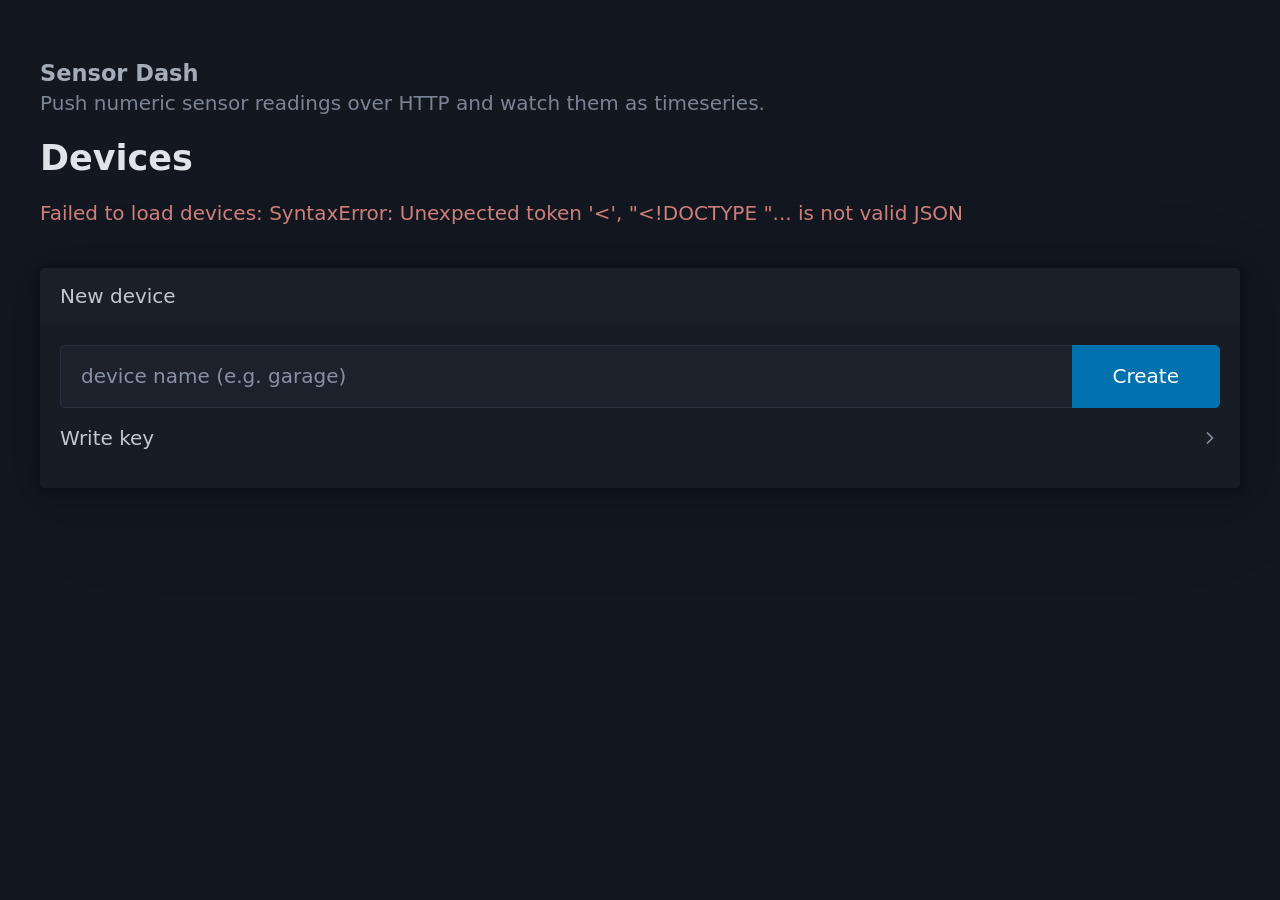
==== static/index.html @ 43c0073c "Initial commit: SensorDash A minimal push-based sensor timeseries app: POST numeric readings to /upd" ====
<!DOCTYPE html>
<html lang="en" data-theme="dark">
<head>
  <meta charset="utf-8" />
  <meta name="viewport" content="width=device-width, initial-scale=1" />
  <title>Sensor Dash</title>
  <link rel="icon" href="/static/favicon.svg" type="image/svg+xml" />
  <link rel="stylesheet" href="/static/pico.min.css" />
  <link rel="stylesheet" href="/static/style.css" />
</head>
<body>
  <main class="container">
    <hgroup>
      <h5>Sensor Dash</h5>
      <p class="subtitle">Push numeric sensor readings over HTTP and watch them as timeseries.</p>
    </hgroup>

    <h2>Devices</h2>
    <div id="devices" class="device-list">
      <p class="muted">Loading…</p>
    </div>

    <article>
      <header>New device</header>
      <form id="create-form">
        <fieldset role="group">
          <input id="device-name" name="device" placeholder="device name (e.g. garage)"
                 pattern="[A-Za-z0-9 _\-]{1,64}" autocomplete="off" required />
          <button type="submit">Create</button>
        </fieldset>
      </form>
      <details>
        <summary>Write key</summary>
        <input id="write-key" type="password" autocomplete="off"
               placeholder="X-API-Key — needed to create devices &amp; post readings" />
        <small class="muted">Stored only in this browser (localStorage). Set with the
          <code>WRITE_KEYS</code> env var on the server.</small>
      </details>
      <p id="create-msg" class="msg" hidden></p>
    </article>
  </main>

  <script src="/static/app.js"></script>
</body>
</html>
---- static/pico.min.css ----
@charset "UTF-8";/*!
 * Pico CSS ✨ v2.1.1 (https://picocss.com)
 * Copyright 2019-2025 - Licensed under MIT
 */:host,:root{--pico-font-family-emoji:"Apple Color Emoji","Segoe UI Emoji","Segoe UI Symbol","Noto Color Emoji";--pico-font-family-sans-serif:system-ui,"Segoe UI",Roboto,Oxygen,Ubuntu,Cantarell,Helvetica,Arial,"Helvetica Neue",sans-serif,var(--pico-font-family-emoji);--pico-font-family-monospace:ui-monospace,SFMono-Regular,"SF Mono",Menlo,Consolas,"Liberation Mono",monospace,var(--pico-font-family-emoji);--pico-font-family:var(--pico-font-family-sans-serif);--pico-line-height:1.5;--pico-font-weight:400;--pico-font-size:100%;--pico-text-underline-offset:0.1rem;--pico-border-radius:0.25rem;--pico-border-width:0.0625rem;--pico-outline-width:0.125rem;--pico-transition:0.2s ease-in-out;--pico-spacing:1rem;--pico-typography-spacing-vertical:1rem;--pico-block-spacing-vertical:var(--pico-spacing);--pico-block-spacing-horizontal:var(--pico-spacing);--pico-grid-column-gap:var(--pico-spacing);--pico-grid-row-gap:var(--pico-spacing);--pico-form-element-spacing-vertical:0.75rem;--pico-form-element-spacing-horizontal:1rem;--pico-group-box-shadow:0 0 0 rgba(0, 0, 0, 0);--pico-group-box-shadow-focus-with-button:0 0 0 var(--pico-outline-width) var(--pico-primary-focus);--pico-group-box-shadow-focus-with-input:0 0 0 0.0625rem var(--pico-form-element-border-color);--pico-modal-overlay-backdrop-filter:blur(0.375rem);--pico-nav-element-spacing-vertical:1rem;--pico-nav-element-spacing-horizontal:0.5rem;--pico-nav-link-spacing-vertical:0.5rem;--pico-nav-link-spacing-horizontal:0.5rem;--pico-nav-breadcrumb-divider:">";--pico-icon-checkbox:url("data:image/svg+xml,%3Csvg xmlns='http://www.w3.org/2000/svg' width='24' height='24' viewBox='0 0 24 24' fill='none' stroke='rgb(255, 255, 255)' stroke-width='4' stroke-linecap='round' stroke-linejoin='round'%3E%3Cpolyline points='20 6 9 17 4 12'%3E%3C/polyline%3E%3C/svg%3E");--pico-icon-minus:url("data:image/svg+xml,%3Csvg xmlns='http://www.w3.org/2000/svg' width='24' height='24' viewBox='0 0 24 24' fill='none' stroke='rgb(255, 255, 255)' stroke-width='4' stroke-linecap='round' stroke-linejoin='round'%3E%3Cline x1='5' y1='12' x2='19' y2='12'%3E%3C/line%3E%3C/svg%3E");--pico-icon-chevron:url("data:image/svg+xml,%3Csvg xmlns='http://www.w3.org/2000/svg' width='24' height='24' viewBox='0 0 24 24' fill='none' stroke='rgb(136, 145, 164)' stroke-width='2' stroke-linecap='round' stroke-linejoin='round'%3E%3Cpolyline points='6 9 12 15 18 9'%3E%3C/polyline%3E%3C/svg%3E");--pico-icon-date:url("data:image/svg+xml,%3Csvg xmlns='http://www.w3.org/2000/svg' width='24' height='24' viewBox='0 0 24 24' fill='none' stroke='rgb(136, 145, 164)' stroke-width='2' stroke-linecap='round' stroke-linejoin='round'%3E%3Crect x='3' y='4' width='18' height='18' rx='2' ry='2'%3E%3C/rect%3E%3Cline x1='16' y1='2' x2='16' y2='6'%3E%3C/line%3E%3Cline x1='8' y1='2' x2='8' y2='6'%3E%3C/line%3E%3Cline x1='3' y1='10' x2='21' y2='10'%3E%3C/line%3E%3C/svg%3E");--pico-icon-time:url("data:image/svg+xml,%3Csvg xmlns='http://www.w3.org/2000/svg' width='24' height='24' viewBox='0 0 24 24' fill='none' stroke='rgb(136, 145, 164)' stroke-width='2' stroke-linecap='round' stroke-linejoin='round'%3E%3Ccircle cx='12' cy='12' r='10'%3E%3C/circle%3E%3Cpolyline points='12 6 12 12 16 14'%3E%3C/polyline%3E%3C/svg%3E");--pico-icon-search:url("data:image/svg+xml,%3Csvg xmlns='http://www.w3.org/2000/svg' width='24' height='24' viewBox='0 0 24 24' fill='none' stroke='rgb(136, 145, 164)' stroke-width='1.5' stroke-linecap='round' stroke-linejoin='round'%3E%3Ccircle cx='11' cy='11' r='8'%3E%3C/circle%3E%3Cline x1='21' y1='21' x2='16.65' y2='16.65'%3E%3C/line%3E%3C/svg%3E");--pico-icon-close:url("data:image/svg+xml,%3Csvg xmlns='http://www.w3.org/2000/svg' width='24' height='24' viewBox='0 0 24 24' fill='none' stroke='rgb(136, 145, 164)' stroke-width='3' stroke-linecap='round' stroke-linejoin='round'%3E%3Cline x1='18' y1='6' x2='6' y2='18'%3E%3C/line%3E%3Cline x1='6' y1='6' x2='18' y2='18'%3E%3C/line%3E%3C/svg%3E");--pico-icon-loading:url("data:image/svg+xml,%3Csvg fill='none' height='24' width='24' viewBox='0 0 24 24' xmlns='http://www.w3.org/2000/svg' %3E%3Cstyle%3E g %7B animation: rotate 2s linear infinite; transform-origin: center center; %7D circle %7B stroke-dasharray: 75,100; stroke-dashoffset: -5; animation: dash 1.5s ease-in-out infinite; stroke-linecap: round; %7D @keyframes rotate %7B 0%25 %7B transform: rotate(0deg); %7D 100%25 %7B transform: rotate(360deg); %7D %7D @keyframes dash %7B 0%25 %7B stroke-dasharray: 1,100; stroke-dashoffset: 0; %7D 50%25 %7B stroke-dasharray: 44.5,100; stroke-dashoffset: -17.5; %7D 100%25 %7B stroke-dasharray: 44.5,100; stroke-dashoffset: -62; %7D %7D %3C/style%3E%3Cg%3E%3Ccircle cx='12' cy='12' r='10' fill='none' stroke='rgb(136, 145, 164)' stroke-width='4' /%3E%3C/g%3E%3C/svg%3E")}@media (min-width:576px){:host,:root{--pico-font-size:106.25%}}@media (min-width:768px){:host,:root{--pico-font-size:112.5%}}@media (min-width:1024px){:host,:root{--pico-font-size:118.75%}}@media (min-width:1280px){:host,:root{--pico-font-size:125%}}@media (min-width:1536px){:host,:root{--pico-font-size:131.25%}}a{--pico-text-decoration:underline}a.contrast,a.secondary{--pico-text-decoration:underline}small{--pico-font-size:0.875em}h1,h2,h3,h4,h5,h6{--pico-font-weight:700}h1{--pico-font-size:2rem;--pico-line-height:1.125;--pico-typography-spacing-top:3rem}h2{--pico-font-size:1.75rem;--pico-line-height:1.15;--pico-typography-spacing-top:2.625rem}h3{--pico-font-size:1.5rem;--pico-line-height:1.175;--pico-typography-spacing-top:2.25rem}h4{--pico-font-size:1.25rem;--pico-line-height:1.2;--pico-typography-spacing-top:1.874rem}h5{--pico-font-size:1.125rem;--pico-line-height:1.225;--pico-typography-spacing-top:1.6875rem}h6{--pico-font-size:1rem;--pico-line-height:1.25;--pico-typography-spacing-top:1.5rem}tfoot td,tfoot th,thead td,thead th{--pico-font-weight:600;--pico-border-width:0.1875rem}code,kbd,pre,samp{--pico-font-family:var(--pico-font-family-monospace)}kbd{--pico-font-weight:bolder}:where(select,textarea),input:not([type=submit],[type=button],[type=reset],[type=checkbox],[type=radio],[type=file]){--pico-outline-width:0.0625rem}[type=search]{--pico-border-radius:5rem}[type=checkbox],[type=radio]{--pico-border-width:0.125rem}[type=checkbox][role=switch]{--pico-border-width:0.1875rem}details.dropdown summary:not([role=button]){--pico-outline-width:0.0625rem}nav details.dropdown summary:focus-visible{--pico-outline-width:0.125rem}[role=search]{--pico-border-radius:5rem}[role=group]:has(button.secondary:focus,[type=submit].secondary:focus,[type=button].secondary:focus,[role=button].secondary:focus),[role=search]:has(button.secondary:focus,[type=submit].secondary:focus,[type=button].secondary:focus,[role=button].secondary:focus){--pico-group-box-shadow-focus-with-button:0 0 0 var(--pico-outline-width) var(--pico-secondary-focus)}[role=group]:has(button.contrast:focus,[type=submit].contrast:focus,[type=button].contrast:focus,[role=button].contrast:focus),[role=search]:has(button.contrast:focus,[type=submit].contrast:focus,[type=button].contrast:focus,[role=button].contrast:focus){--pico-group-box-shadow-focus-with-button:0 0 0 var(--pico-outline-width) var(--pico-contrast-focus)}[role=group] [role=button],[role=group] [type=button],[role=group] [type=submit],[role=group] button,[role=search] [role=button],[role=search] [type=button],[role=search] [type=submit],[role=search] button{--pico-form-element-spacing-horizontal:2rem}details summary[role=button]:not(.outline)::after{filter:brightness(0) invert(1)}[aria-busy=true]:not(input,select,textarea):is(button,[type=submit],[type=button],[type=reset],[role=button]):not(.outline)::before{filter:brightness(0) invert(1)}:host(:not([data-theme=dark])),:root:not([data-theme=dark]),[data-theme=light]{color-scheme:light;--pico-background-color:#fff;--pico-color:#373c44;--pico-text-selection-color:rgba(2, 154, 232, 0.25);--pico-muted-color:#646b79;--pico-muted-border-color:rgb(231, 234, 239.5);--pico-primary:#0172ad;--pico-primary-background:#0172ad;--pico-primary-border:var(--pico-primary-background);--pico-primary-underline:rgba(1, 114, 173, 0.5);--pico-primary-hover:#015887;--pico-primary-hover-background:#02659a;--pico-primary-hover-border:var(--pico-primary-hover-background);--pico-primary-hover-underline:var(--pico-primary-hover);--pico-primary-focus:rgba(2, 154, 232, 0.5);--pico-primary-inverse:#fff;--pico-secondary:#5d6b89;--pico-secondary-background:#525f7a;--pico-secondary-border:var(--pico-secondary-background);--pico-secondary-underline:rgba(93, 107, 137, 0.5);--pico-secondary-hover:#48536b;--pico-secondary-hover-background:#48536b;--pico-secondary-hover-border:var(--pico-secondary-hover-background);--pico-secondary-hover-underline:var(--pico-secondary-hover);--pico-secondary-focus:rgba(93, 107, 137, 0.25);--pico-secondary-inverse:#fff;--pico-contrast:#181c25;--pico-contrast-background:#181c25;--pico-contrast-border:var(--pico-contrast-background);--pico-contrast-underline:rgba(24, 28, 37, 0.5);--pico-contrast-hover:#000;--pico-contrast-hover-background:#000;--pico-contrast-hover-border:var(--pico-contrast-hover-background);--pico-contrast-hover-underline:var(--pico-secondary-hover);--pico-contrast-focus:rgba(93, 107, 137, 0.25);--pico-contrast-inverse:#fff;--pico-box-shadow:0.0145rem 0.029rem 0.174rem rgba(129, 145, 181, 0.01698),0.0335rem 0.067rem 0.402rem rgba(129, 145, 181, 0.024),0.0625rem 0.125rem 0.75rem rgba(129, 145, 181, 0.03),0.1125rem 0.225rem 1.35rem rgba(129, 145, 181, 0.036),0.2085rem 0.417rem 2.502rem rgba(129, 145, 181, 0.04302),0.5rem 1rem 6rem rgba(129, 145, 181, 0.06),0 0 0 0.0625rem rgba(129, 145, 181, 0.015);--pico-h1-color:#2d3138;--pico-h2-color:#373c44;--pico-h3-color:#424751;--pico-h4-color:#4d535e;--pico-h5-color:#5c6370;--pico-h6-color:#646b79;--pico-mark-background-color:rgb(252.5, 230.5, 191.5);--pico-mark-color:#0f1114;--pico-ins-color:rgb(28.5, 105.5, 84);--pico-del-color:rgb(136, 56.5, 53);--pico-blockquote-border-color:var(--pico-muted-border-color);--pico-blockquote-footer-color:var(--pico-muted-color);--pico-button-box-shadow:0 0 0 rgba(0, 0, 0, 0);--pico-button-hover-box-shadow:0 0 0 rgba(0, 0, 0, 0);--pico-table-border-color:var(--pico-muted-border-color);--pico-table-row-stripped-background-color:rgba(111, 120, 135, 0.0375);--pico-code-background-color:rgb(243, 244.5, 246.75);--pico-code-color:#646b79;--pico-code-kbd-background-color:var(--pico-color);--pico-code-kbd-color:var(--pico-background-color);--pico-form-element-background-color:rgb(251, 251.5, 252.25);--pico-form-element-selected-background-color:#dfe3eb;--pico-form-element-border-color:#cfd5e2;--pico-form-element-color:#23262c;--pico-form-element-placeholder-color:var(--pico-muted-color);--pico-form-element-active-background-color:#fff;--pico-form-element-active-border-color:var(--pico-primary-border);--pico-form-element-focus-color:var(--pico-primary-border);--pico-form-element-disabled-opacity:0.5;--pico-form-element-invalid-border-color:rgb(183.5, 105.5, 106.5);--pico-form-element-invalid-active-border-color:rgb(200.25, 79.25, 72.25);--pico-form-element-invalid-focus-color:var(--pico-form-element-invalid-active-border-color);--pico-form-element-valid-border-color:rgb(76, 154.5, 137.5);--pico-form-element-valid-active-border-color:rgb(39, 152.75, 118.75);--pico-form-element-valid-focus-color:var(--pico-form-element-valid-active-border-color);--pico-switch-background-color:#bfc7d9;--pico-switch-checked-background-color:var(--pico-primary-background);--pico-switch-color:#fff;--pico-switch-thumb-box-shadow:0 0 0 rgba(0, 0, 0, 0);--pico-range-border-color:#dfe3eb;--pico-range-active-border-color:#bfc7d9;--pico-range-thumb-border-color:var(--pico-background-color);--pico-range-thumb-color:var(--pico-secondary-background);--pico-range-thumb-active-color:var(--pico-primary-background);--pico-accordion-border-color:var(--pico-muted-border-color);--pico-accordion-active-summary-color:var(--pico-primary-hover);--pico-accordion-close-summary-color:var(--pico-color);--pico-accordion-open-summary-color:var(--pico-muted-color);--pico-card-background-color:var(--pico-background-color);--pico-card-border-color:var(--pico-muted-border-color);--pico-card-box-shadow:var(--pico-box-shadow);--pico-card-sectioning-background-color:rgb(251, 251.5, 252.25);--pico-dropdown-background-color:#fff;--pico-dropdown-border-color:#eff1f4;--pico-dropdown-box-shadow:var(--pico-box-shadow);--pico-dropdown-color:var(--pico-color);--pico-dropdown-hover-background-color:#eff1f4;--pico-loading-spinner-opacity:0.5;--pico-modal-overlay-background-color:rgba(232, 234, 237, 0.75);--pico-progress-background-color:#dfe3eb;--pico-progress-color:var(--pico-primary-background);--pico-tooltip-background-color:var(--pico-contrast-background);--pico-tooltip-color:var(--pico-contrast-inverse);--pico-icon-valid:url("data:image/svg+xml,%3Csvg xmlns='http://www.w3.org/2000/svg' width='24' height='24' viewBox='0 0 24 24' fill='none' stroke='rgb(76, 154.5, 137.5)' stroke-width='2' stroke-linecap='round' stroke-linejoin='round'%3E%3Cpolyline points='20 6 9 17 4 12'%3E%3C/polyline%3E%3C/svg%3E");--pico-icon-invalid:url("data:image/svg+xml,%3Csvg xmlns='http://www.w3.org/2000/svg' width='24' height='24' viewBox='0 0 24 24' fill='none' stroke='rgb(200.25, 79.25, 72.25)' stroke-width='2' stroke-linecap='round' stroke-linejoin='round'%3E%3Ccircle cx='12' cy='12' r='10'%3E%3C/circle%3E%3Cline x1='12' y1='8' x2='12' y2='12'%3E%3C/line%3E%3Cline x1='12' y1='16' x2='12.01' y2='16'%3E%3C/line%3E%3C/svg%3E")}:host(:not([data-theme=dark])) input:is([type=submit],[type=button],[type=reset],[type=checkbox],[type=radio],[type=file]),:root:not([data-theme=dark]) input:is([type=submit],[type=button],[type=reset],[type=checkbox],[type=radio],[type=file]),[data-theme=light] input:is([type=submit],[type=button],[type=reset],[type=checkbox],[type=radio],[type=file]){--pico-form-element-focus-color:var(--pico-primary-focus)}@media only screen and (prefers-color-scheme:dark){:host(:not([data-theme])),:root:not([data-theme]){color-scheme:dark;--pico-background-color:rgb(19, 22.5, 30.5);--pico-color:#c2c7d0;--pico-text-selection-color:rgba(1, 170, 255, 0.1875);--pico-muted-color:#7b8495;--pico-muted-border-color:#202632;--pico-primary:#01aaff;--pico-primary-background:#0172ad;--pico-primary-border:var(--pico-primary-background);--pico-primary-underline:rgba(1, 170, 255, 0.5);--pico-primary-hover:#79c0ff;--pico-primary-hover-background:#017fc0;--pico-primary-hover-border:var(--pico-primary-hover-background);--pico-primary-hover-underline:var(--pico-primary-hover);--pico-primary-focus:rgba(1, 170, 255, 0.375);--pico-primary-inverse:#fff;--pico-secondary:#969eaf;--pico-secondary-background:#525f7a;--pico-secondary-border:var(--pico-secondary-background);--pico-secondary-underline:rgba(150, 158, 175, 0.5);--pico-secondary-hover:#b3b9c5;--pico-secondary-hover-background:#5d6b89;--pico-secondary-hover-border:var(--pico-secondary-hover-background);--pico-secondary-hover-underline:var(--pico-secondary-hover);--pico-secondary-focus:rgba(144, 158, 190, 0.25);--pico-secondary-inverse:#fff;--pico-contrast:#dfe3eb;--pico-contrast-background:#eff1f4;--pico-contrast-border:var(--pico-contrast-background);--pico-contrast-underline:rgba(223, 227, 235, 0.5);--pico-contrast-hover:#fff;--pico-contrast-hover-background:#fff;--pico-contrast-hover-border:var(--pico-contrast-hover-background);--pico-contrast-hover-underline:var(--pico-contrast-hover);--pico-contrast-focus:rgba(207, 213, 226, 0.25);--pico-contrast-inverse:#000;--pico-box-shadow:0.0145rem 0.029rem 0.174rem rgba(7, 8.5, 12, 0.01698),0.0335rem 0.067rem 0.402rem rgba(7, 8.5, 12, 0.024),0.0625rem 0.125rem 0.75rem rgba(7, 8.5, 12, 0.03),0.1125rem 0.225rem 1.35rem rgba(7, 8.5, 12, 0.036),0.2085rem 0.417rem 2.502rem rgba(7, 8.5, 12, 0.04302),0.5rem 1rem 6rem rgba(7, 8.5, 12, 0.06),0 0 0 0.0625rem rgba(7, 8.5, 12, 0.015);--pico-h1-color:#f0f1f3;--pico-h2-color:#e0e3e7;--pico-h3-color:#c2c7d0;--pico-h4-color:#b3b9c5;--pico-h5-color:#a4acba;--pico-h6-color:#8891a4;--pico-mark-background-color:#014063;--pico-mark-color:#fff;--pico-ins-color:#62af9a;--pico-del-color:rgb(205.5, 126, 123);--pico-blockquote-border-color:var(--pico-muted-border-color);--pico-blockquote-footer-color:var(--pico-muted-color);--pico-button-box-shadow:0 0 0 rgba(0, 0, 0, 0);--pico-button-hover-box-shadow:0 0 0 rgba(0, 0, 0, 0);--pico-table-border-color:var(--pico-muted-border-color);--pico-table-row-stripped-background-color:rgba(111, 120, 135, 0.0375);--pico-code-background-color:rgb(26, 30.5, 40.25);--pico-code-color:#8891a4;--pico-code-kbd-background-color:var(--pico-color);--pico-code-kbd-color:var(--pico-background-color);--pico-form-element-background-color:rgb(28, 33, 43.5);--pico-form-element-selected-background-color:#2a3140;--pico-form-element-border-color:#2a3140;--pico-form-element-color:#e0e3e7;--pico-form-element-placeholder-color:#8891a4;--pico-form-element-active-background-color:rgb(26, 30.5, 40.25);--pico-form-element-active-border-color:var(--pico-primary-border);--pico-form-element-focus-color:var(--pico-primary-border);--pico-form-element-disabled-opacity:0.5;--pico-form-element-invalid-border-color:rgb(149.5, 74, 80);--pico-form-element-invalid-active-border-color:rgb(183.25, 63.5, 59);--pico-form-element-invalid-focus-color:var(--pico-form-element-invalid-active-border-color);--pico-form-element-valid-border-color:#2a7b6f;--pico-form-element-valid-active-border-color:rgb(22, 137, 105.5);--pico-form-element-valid-focus-color:var(--pico-form-element-valid-active-border-color);--pico-switch-background-color:#333c4e;--pico-switch-checked-background-color:var(--pico-primary-background);--pico-switch-color:#fff;--pico-switch-thumb-box-shadow:0 0 0 rgba(0, 0, 0, 0);--pico-range-border-color:#202632;--pico-range-active-border-color:#2a3140;--pico-range-thumb-border-color:var(--pico-background-color);--pico-range-thumb-color:var(--pico-secondary-background);--pico-range-thumb-active-color:var(--pico-primary-background);--pico-accordion-border-color:var(--pico-muted-border-color);--pico-accordion-active-summary-color:var(--pico-primary-hover);--pico-accordion-close-summary-color:var(--pico-color);--pico-accordion-open-summary-color:var(--pico-muted-color);--pico-card-background-color:#181c25;--pico-card-border-color:var(--pico-card-background-color);--pico-card-box-shadow:var(--pico-box-shadow);--pico-card-sectioning-background-color:rgb(26, 30.5, 40.25);--pico-dropdown-background-color:#181c25;--pico-dropdown-border-color:#202632;--pico-dropdown-box-shadow:var(--pico-box-shadow);--pico-dropdown-color:var(--pico-color);--pico-dropdown-hover-background-color:#202632;--pico-loading-spinner-opacity:0.5;--pico-modal-overlay-background-color:rgba(7.5, 8.5, 10, 0.75);--pico-progress-background-color:#202632;--pico-progress-color:var(--pico-primary-background);--pico-tooltip-background-color:var(--pico-contrast-background);--pico-tooltip-color:var(--pico-contrast-inverse);--pico-icon-valid:url("data:image/svg+xml,%3Csvg xmlns='http://www.w3.org/2000/svg' width='24' height='24' viewBox='0 0 24 24' fill='none' stroke='rgb(42, 123, 111)' stroke-width='2' stroke-linecap='round' stroke-linejoin='round'%3E%3Cpolyline points='20 6 9 17 4 12'%3E%3C/polyline%3E%3C/svg%3E");--pico-icon-invalid:url("data:image/svg+xml,%3Csvg xmlns='http://www.w3.org/2000/svg' width='24' height='24' viewBox='0 0 24 24' fill='none' stroke='rgb(149.5, 74, 80)' stroke-width='2' stroke-linecap='round' stroke-linejoin='round'%3E%3Ccircle cx='12' cy='12' r='10'%3E%3C/circle%3E%3Cline x1='12' y1='8' x2='12' y2='12'%3E%3C/line%3E%3Cline x1='12' y1='16' x2='12.01' y2='16'%3E%3C/line%3E%3C/svg%3E")}:host(:not([data-theme])) input:is([type=submit],[type=button],[type=reset],[type=checkbox],[type=radio],[type=file]),:root:not([data-theme]) input:is([type=submit],[type=button],[type=reset],[type=checkbox],[type=radio],[type=file]){--pico-form-element-focus-color:var(--pico-primary-focus)}:host(:not([data-theme])) details summary[role=button].contrast:not(.outline)::after,:root:not([data-theme]) details summary[role=button].contrast:not(.outline)::after{filter:brightness(0)}:host(:not([data-theme])) [aria-busy=true]:not(input,select,textarea).contrast:is(button,[type=submit],[type=button],[type=reset],[role=button]):not(.outline)::before,:root:not([data-theme]) [aria-busy=true]:not(input,select,textarea).contrast:is(button,[type=submit],[type=button],[type=reset],[role=button]):not(.outline)::before{filter:brightness(0)}}[data-theme=dark]{color-scheme:dark;--pico-background-color:rgb(19, 22.5, 30.5);--pico-color:#c2c7d0;--pico-text-selection-color:rgba(1, 170, 255, 0.1875);--pico-muted-color:#7b8495;--pico-muted-border-color:#202632;--pico-primary:#01aaff;--pico-primary-background:#0172ad;--pico-primary-border:var(--pico-primary-background);--pico-primary-underline:rgba(1, 170, 255, 0.5);--pico-primary-hover:#79c0ff;--pico-primary-hover-background:#017fc0;--pico-primary-hover-border:var(--pico-primary-hover-background);--pico-primary-hover-underline:var(--pico-primary-hover);--pico-primary-focus:rgba(1, 170, 255, 0.375);--pico-primary-inverse:#fff;--pico-secondary:#969eaf;--pico-secondary-background:#525f7a;--pico-secondary-border:var(--pico-secondary-background);--pico-secondary-underline:rgba(150, 158, 175, 0.5);--pico-secondary-hover:#b3b9c5;--pico-secondary-hover-background:#5d6b89;--pico-secondary-hover-border:var(--pico-secondary-hover-background);--pico-secondary-hover-underline:var(--pico-secondary-hover);--pico-secondary-focus:rgba(144, 158, 190, 0.25);--pico-secondary-inverse:#fff;--pico-contrast:#dfe3eb;--pico-contrast-background:#eff1f4;--pico-contrast-border:var(--pico-contrast-background);--pico-contrast-underline:rgba(223, 227, 235, 0.5);--pico-contrast-hover:#fff;--pico-contrast-hover-background:#fff;--pico-contrast-hover-border:var(--pico-contrast-hover-background);--pico-contrast-hover-underline:var(--pico-contrast-hover);--pico-contrast-focus:rgba(207, 213, 226, 0.25);--pico-contrast-inverse:#000;--pico-box-shadow:0.0145rem 0.029rem 0.174rem rgba(7, 8.5, 12, 0.01698),0.0335rem 0.067rem 0.402rem rgba(7, 8.5, 12, 0.024),0.0625rem 0.125rem 0.75rem rgba(7, 8.5, 12, 0.03),0.1125rem 0.225rem 1.35rem rgba(7, 8.5, 12, 0.036),0.2085rem 0.417rem 2.502rem rgba(7, 8.5, 12, 0.04302),0.5rem 1rem 6rem rgba(7, 8.5, 12, 0.06),0 0 0 0.0625rem rgba(7, 8.5, 12, 0.015);--pico-h1-color:#f0f1f3;--pico-h2-color:#e0e3e7;--pico-h3-color:#c2c7d0;--pico-h4-color:#b3b9c5;--pico-h5-color:#a4acba;--pico-h6-color:#8891a4;--pico-mark-background-color:#014063;--pico-mark-color:#fff;--pico-ins-color:#62af9a;--pico-del-color:rgb(205.5, 126, 123);--pico-blockquote-border-color:var(--pico-muted-border-color);--pico-blockquote-footer-color:var(--pico-muted-color);--pico-button-box-shadow:0 0 0 rgba(0, 0, 0, 0);--pico-button-hover-box-shadow:0 0 0 rgba(0, 0, 0, 0);--pico-table-border-color:var(--pico-muted-border-color);--pico-table-row-stripped-background-color:rgba(111, 120, 135, 0.0375);--pico-code-background-color:rgb(26, 30.5, 40.25);--pico-code-color:#8891a4;--pico-code-kbd-background-color:var(--pico-color);--pico-code-kbd-color:var(--pico-background-color);--pico-form-element-background-color:rgb(28, 33, 43.5);--pico-form-element-selected-background-color:#2a3140;--pico-form-element-border-color:#2a3140;--pico-form-element-color:#e0e3e7;--pico-form-element-placeholder-color:#8891a4;--pico-form-element-active-background-color:rgb(26, 30.5, 40.25);--pico-form-element-active-border-color:var(--pico-primary-border);--pico-form-element-focus-color:var(--pico-primary-border);--pico-form-element-disabled-opacity:0.5;--pico-form-element-invalid-border-color:rgb(149.5, 74, 80);--pico-form-element-invalid-active-border-color:rgb(183.25, 63.5, 59);--pico-form-element-invalid-focus-color:var(--pico-form-element-invalid-active-border-color);--pico-form-element-valid-border-color:#2a7b6f;--pico-form-element-valid-active-border-color:rgb(22, 137, 105.5);--pico-form-element-valid-focus-color:var(--pico-form-element-valid-active-border-color);--pico-switch-background-color:#333c4e;--pico-switch-checked-background-color:var(--pico-primary-background);--pico-switch-color:#fff;--pico-switch-thumb-box-shadow:0 0 0 rgba(0, 0, 0, 0);--pico-range-border-color:#202632;--pico-range-active-border-color:#2a3140;--pico-range-thumb-border-color:var(--pico-background-color);--pico-range-thumb-color:var(--pico-secondary-background);--pico-range-thumb-active-color:var(--pico-primary-background);--pico-accordion-border-color:var(--pico-muted-border-color);--pico-accordion-active-summary-color:var(--pico-primary-hover);--pico-accordion-close-summary-color:var(--pico-color);--pico-accordion-open-summary-color:var(--pico-muted-color);--pico-card-background-color:#181c25;--pico-card-border-color:var(--pico-card-background-color);--pico-card-box-shadow:var(--pico-box-shadow);--pico-card-sectioning-background-color:rgb(26, 30.5, 40.25);--pico-dropdown-background-color:#181c25;--pico-dropdown-border-color:#202632;--pico-dropdown-box-shadow:var(--pico-box-shadow);--pico-dropdown-color:var(--pico-color);--pico-dropdown-hover-background-color:#202632;--pico-loading-spinner-opacity:0.5;--pico-modal-overlay-background-color:rgba(7.5, 8.5, 10, 0.75);--pico-progress-background-color:#202632;--pico-progress-color:var(--pico-primary-background);--pico-tooltip-background-color:var(--pico-contrast-background);--pico-tooltip-color:var(--pico-contrast-inverse);--pico-icon-valid:url("data:image/svg+xml,%3Csvg xmlns='http://www.w3.org/2000/svg' width='24' height='24' viewBox='0 0 24 24' fill='none' stroke='rgb(42, 123, 111)' stroke-width='2' stroke-linecap='round' stroke-linejoin='round'%3E%3Cpolyline points='20 6 9 17 4 12'%3E%3C/polyline%3E%3C/svg%3E");--pico-icon-invalid:url("data:image/svg+xml,%3Csvg xmlns='http://www.w3.org/2000/svg' width='24' height='24' viewBox='0 0 24 24' fill='none' stroke='rgb(149.5, 74, 80)' stroke-width='2' stroke-linecap='round' stroke-linejoin='round'%3E%3Ccircle cx='12' cy='12' r='10'%3E%3C/circle%3E%3Cline x1='12' y1='8' x2='12' y2='12'%3E%3C/line%3E%3Cline x1='12' y1='16' x2='12.01' y2='16'%3E%3C/line%3E%3C/svg%3E")}[data-theme=dark] input:is([type=submit],[type=button],[type=reset],[type=checkbox],[type=radio],[type=file]){--pico-form-element-focus-color:var(--pico-primary-focus)}[data-theme=dark] details summary[role=button].contrast:not(.outline)::after{filter:brightness(0)}[data-theme=dark] [aria-busy=true]:not(input,select,textarea).contrast:is(button,[type=submit],[type=button],[type=reset],[role=button]):not(.outline)::before{filter:brightness(0)}[type=checkbox],[type=radio],[type=range],progress{accent-color:var(--pico-primary)}*,::after,::before{box-sizing:border-box;background-repeat:no-repeat}::after,::before{text-decoration:inherit;vertical-align:inherit}:where(:host),:where(:root){-webkit-tap-highlight-color:transparent;-webkit-text-size-adjust:100%;-moz-text-size-adjust:100%;text-size-adjust:100%;background-color:var(--pico-background-color);color:var(--pico-color);font-weight:var(--pico-font-weight);font-size:var(--pico-font-size);line-height:var(--pico-line-height);font-family:var(--pico-font-family);text-underline-offset:var(--pico-text-underline-offset);text-rendering:optimizeLegibility;overflow-wrap:break-word;-moz-tab-size:4;-o-tab-size:4;tab-size:4}body{width:100%;margin:0}main{display:block}body>footer,body>header,body>main{padding-block:var(--pico-block-spacing-vertical)}section{margin-bottom:var(--pico-block-spacing-vertical)}.container,.container-fluid{width:100%;margin-right:auto;margin-left:auto;padding-right:var(--pico-spacing);padding-left:var(--pico-spacing)}@media (min-width:576px){.container{max-width:510px;padding-right:0;padding-left:0}}@media (min-width:768px){.container{max-width:700px}}@media (min-width:1024px){.container{max-width:950px}}@media (min-width:1280px){.container{max-width:1200px}}@media (min-width:1536px){.container{max-width:1450px}}.grid{grid-column-gap:var(--pico-grid-column-gap);grid-row-gap:var(--pico-grid-row-gap);display:grid;grid-template-columns:1fr}@media (min-width:768px){.grid{grid-template-columns:repeat(auto-fit,minmax(0%,1fr))}}.grid>*{min-width:0}.overflow-auto{overflow:auto}b,strong{font-weight:bolder}sub,sup{position:relative;font-size:.75em;line-height:0;vertical-align:baseline}sub{bottom:-.25em}sup{top:-.5em}address,blockquote,dl,ol,p,pre,table,ul{margin-top:0;margin-bottom:var(--pico-typography-spacing-vertical);color:var(--pico-color);font-style:normal;font-weight:var(--pico-font-weight)}h1,h2,h3,h4,h5,h6{margin-top:0;margin-bottom:var(--pico-typography-spacing-vertical);color:var(--pico-color);font-weight:var(--pico-font-weight);font-size:var(--pico-font-size);line-height:var(--pico-line-height);font-family:var(--pico-font-family)}h1{--pico-color:var(--pico-h1-color)}h2{--pico-color:var(--pico-h2-color)}h3{--pico-color:var(--pico-h3-color)}h4{--pico-color:var(--pico-h4-color)}h5{--pico-color:var(--pico-h5-color)}h6{--pico-color:var(--pico-h6-color)}:where(article,address,blockquote,dl,figure,form,ol,p,pre,table,ul)~:is(h1,h2,h3,h4,h5,h6){margin-top:var(--pico-typography-spacing-top)}p{margin-bottom:var(--pico-typography-spacing-vertical)}hgroup{margin-bottom:var(--pico-typography-spacing-vertical)}hgroup>*{margin-top:0;margin-bottom:0}hgroup>:not(:first-child):last-child{--pico-color:var(--pico-muted-color);--pico-font-weight:unset;font-size:1rem}:where(ol,ul) li{margin-bottom:calc(var(--pico-typography-spacing-vertical) * .25)}:where(dl,ol,ul) :where(dl,ol,ul){margin:0;margin-top:calc(var(--pico-typography-spacing-vertical) * .25)}ul li{list-style:square}mark{padding:.125rem .25rem;background-color:var(--pico-mark-background-color);color:var(--pico-mark-color);vertical-align:baseline}blockquote{display:block;margin:var(--pico-typography-spacing-vertical) 0;padding:var(--pico-spacing);border-right:none;border-left:.25rem solid var(--pico-blockquote-border-color);border-inline-start:0.25rem solid var(--pico-blockquote-border-color);border-inline-end:none}blockquote footer{margin-top:calc(var(--pico-typography-spacing-vertical) * .5);color:var(--pico-blockquote-footer-color)}abbr[title]{border-bottom:1px dotted;text-decoration:none;cursor:help}ins{color:var(--pico-ins-color);text-decoration:none}del{color:var(--pico-del-color)}::-moz-selection{background-color:var(--pico-text-selection-color)}::selection{background-color:var(--pico-text-selection-color)}:where(a:not([role=button])),[role=link]{--pico-color:var(--pico-primary);--pico-background-color:transparent;--pico-underline:var(--pico-primary-underline);outline:0;background-color:var(--pico-background-color);color:var(--pico-color);-webkit-text-decoration:var(--pico-text-decoration);text-decoration:var(--pico-text-decoration);text-decoration-color:var(--pico-underline);text-underline-offset:0.125em;transition:background-color var(--pico-transition),color var(--pico-transition),box-shadow var(--pico-transition),-webkit-text-decoration var(--pico-transition);transition:background-color var(--pico-transition),color var(--pico-transition),text-decoration var(--pico-transition),box-shadow var(--pico-transition);transition:background-color var(--pico-transition),color var(--pico-transition),text-decoration var(--pico-transition),box-shadow var(--pico-transition),-webkit-text-decoration var(--pico-transition)}:where(a:not([role=button])):is([aria-current]:not([aria-current=false]),:hover,:active,:focus),[role=link]:is([aria-current]:not([aria-current=false]),:hover,:active,:focus){--pico-color:var(--pico-primary-hover);--pico-underline:var(--pico-primary-hover-underline);--pico-text-decoration:underline}:where(a:not([role=button])):focus-visible,[role=link]:focus-visible{box-shadow:0 0 0 var(--pico-outline-width) var(--pico-primary-focus)}:where(a:not([role=button])).secondary,[role=link].secondary{--pico-color:var(--pico-secondary);--pico-underline:var(--pico-secondary-underline)}:where(a:not([role=button])).secondary:is([aria-current]:not([aria-current=false]),:hover,:active,:focus),[role=link].secondary:is([aria-current]:not([aria-current=false]),:hover,:active,:focus){--pico-color:var(--pico-secondary-hover);--pico-underline:var(--pico-secondary-hover-underline)}:where(a:not([role=button])).contrast,[role=link].contrast{--pico-color:var(--pico-contrast);--pico-underline:var(--pico-contrast-underline)}:where(a:not([role=button])).contrast:is([aria-current]:not([aria-current=false]),:hover,:active,:focus),[role=link].contrast:is([aria-current]:not([aria-current=false]),:hover,:active,:focus){--pico-color:var(--pico-contrast-hover);--pico-underline:var(--pico-contrast-hover-underline)}a[role=button]{display:inline-block}button{margin:0;overflow:visible;font-family:inherit;text-transform:none}[type=button],[type=reset],[type=submit],button{-webkit-appearance:button}[role=button],[type=button],[type=file]::file-selector-button,[type=reset],[type=submit],button{--pico-background-color:var(--pico-primary-background);--pico-border-color:var(--pico-primary-border);--pico-color:var(--pico-primary-inverse);--pico-box-shadow:var(--pico-button-box-shadow, 0 0 0 rgba(0, 0, 0, 0));padding:var(--pico-form-element-spacing-vertical) var(--pico-form-element-spacing-horizontal);border:var(--pico-border-width) solid var(--pico-border-color);border-radius:var(--pico-border-radius);outline:0;background-color:var(--pico-background-color);box-shadow:var(--pico-box-shadow);color:var(--pico-color);font-weight:var(--pico-font-weight);font-size:1rem;line-height:var(--pico-line-height);text-align:center;text-decoration:none;cursor:pointer;-webkit-user-select:none;-moz-user-select:none;user-select:none;transition:background-color var(--pico-transition),border-color var(--pico-transition),color var(--pico-transition),box-shadow var(--pico-transition)}[role=button]:is(:hover,:active,:focus),[role=button]:is([aria-current]:not([aria-current=false])),[type=button]:is(:hover,:active,:focus),[type=button]:is([aria-current]:not([aria-current=false])),[type=file]::file-selector-button:is(:hover,:active,:focus),[type=file]::file-selector-button:is([aria-current]:not([aria-current=false])),[type=reset]:is(:hover,:active,:focus),[type=reset]:is([aria-current]:not([aria-current=false])),[type=submit]:is(:hover,:active,:focus),[type=submit]:is([aria-current]:not([aria-current=false])),button:is(:hover,:active,:focus),button:is([aria-current]:not([aria-current=false])){--pico-background-color:var(--pico-primary-hover-background);--pico-border-color:var(--pico-primary-hover-border);--pico-box-shadow:var(--pico-button-hover-box-shadow, 0 0 0 rgba(0, 0, 0, 0));--pico-color:var(--pico-primary-inverse)}[role=button]:focus,[role=button]:is([aria-current]:not([aria-current=false])):focus,[type=button]:focus,[type=button]:is([aria-current]:not([aria-current=false])):focus,[type=file]::file-selector-button:focus,[type=file]::file-selector-button:is([aria-current]:not([aria-current=false])):focus,[type=reset]:focus,[type=reset]:is([aria-current]:not([aria-current=false])):focus,[type=submit]:focus,[type=submit]:is([aria-current]:not([aria-current=false])):focus,button:focus,button:is([aria-current]:not([aria-current=false])):focus{--pico-box-shadow:var(--pico-button-hover-box-shadow, 0 0 0 rgba(0, 0, 0, 0)),0 0 0 var(--pico-outline-width) var(--pico-primary-focus)}[type=button],[type=reset],[type=submit]{margin-bottom:var(--pico-spacing)}:is(button,[type=submit],[type=button],[role=button]).secondary,[type=file]::file-selector-button,[type=reset]{--pico-background-color:var(--pico-secondary-background);--pico-border-color:var(--pico-secondary-border);--pico-color:var(--pico-secondary-inverse);cursor:pointer}:is(button,[type=submit],[type=button],[role=button]).secondary:is([aria-current]:not([aria-current=false]),:hover,:active,:focus),[type=file]::file-selector-button:is([aria-current]:not([aria-current=false]),:hover,:active,:focus),[type=reset]:is([aria-current]:not([aria-current=false]),:hover,:active,:focus){--pico-background-color:var(--pico-secondary-hover-background);--pico-border-color:var(--pico-secondary-hover-border);--pico-color:var(--pico-secondary-inverse)}:is(button,[type=submit],[type=button],[role=button]).secondary:focus,:is(button,[type=submit],[type=button],[role=button]).secondary:is([aria-current]:not([aria-current=false])):focus,[type=file]::file-selector-button:focus,[type=file]::file-selector-button:is([aria-current]:not([aria-current=false])):focus,[type=reset]:focus,[type=reset]:is([aria-current]:not([aria-current=false])):focus{--pico-box-shadow:var(--pico-button-hover-box-shadow, 0 0 0 rgba(0, 0, 0, 0)),0 0 0 var(--pico-outline-width) var(--pico-secondary-focus)}:is(button,[type=submit],[type=button],[role=button]).contrast{--pico-background-color:var(--pico-contrast-background);--pico-border-color:var(--pico-contrast-border);--pico-color:var(--pico-contrast-inverse)}:is(button,[type=submit],[type=button],[role=button]).contrast:is([aria-current]:not([aria-current=false]),:hover,:active,:focus){--pico-background-color:var(--pico-contrast-hover-background);--pico-border-color:var(--pico-contrast-hover-border);--pico-color:var(--pico-contrast-inverse)}:is(button,[type=submit],[type=button],[role=button]).contrast:focus,:is(button,[type=submit],[type=button],[role=button]).contrast:is([aria-current]:not([aria-current=false])):focus{--pico-box-shadow:var(--pico-button-hover-box-shadow, 0 0 0 rgba(0, 0, 0, 0)),0 0 0 var(--pico-outline-width) var(--pico-contrast-focus)}:is(button,[type=submit],[type=button],[role=button]).outline,[type=reset].outline{--pico-background-color:transparent;--pico-color:var(--pico-primary);--pico-border-color:var(--pico-primary)}:is(button,[type=submit],[type=button],[role=button]).outline:is([aria-current]:not([aria-current=false]),:hover,:active,:focus),[type=reset].outline:is([aria-current]:not([aria-current=false]),:hover,:active,:focus){--pico-background-color:transparent;--pico-color:var(--pico-primary-hover);--pico-border-color:var(--pico-primary-hover)}:is(button,[type=submit],[type=button],[role=button]).outline.secondary,[type=reset].outline{--pico-color:var(--pico-secondary);--pico-border-color:var(--pico-secondary)}:is(button,[type=submit],[type=button],[role=button]).outline.secondary:is([aria-current]:not([aria-current=false]),:hover,:active,:focus),[type=reset].outline:is([aria-current]:not([aria-current=false]),:hover,:active,:focus){--pico-color:var(--pico-secondary-hover);--pico-border-color:var(--pico-secondary-hover)}:is(button,[type=submit],[type=button],[role=button]).outline.contrast{--pico-color:var(--pico-contrast);--pico-border-color:var(--pico-contrast)}:is(button,[type=submit],[type=button],[role=button]).outline.contrast:is([aria-current]:not([aria-current=false]),:hover,:active,:focus){--pico-color:var(--pico-contrast-hover);--pico-border-color:var(--pico-contrast-hover)}:where(button,[type=submit],[type=reset],[type=button],[role=button])[disabled],:where(fieldset[disabled]) :is(button,[type=submit],[type=button],[type=reset],[role=button]){opacity:.5;pointer-events:none}:where(table){width:100%;border-collapse:collapse;border-spacing:0;text-indent:0}td,th{padding:calc(var(--pico-spacing)/ 2) var(--pico-spacing);border-bottom:var(--pico-border-width) solid var(--pico-table-border-color);background-color:var(--pico-background-color);color:var(--pico-color);font-weight:var(--pico-font-weight);text-align:left;text-align:start}tfoot td,tfoot th{border-top:var(--pico-border-width) solid var(--pico-table-border-color);border-bottom:0}table.striped tbody tr:nth-child(odd) td,table.striped tbody tr:nth-child(odd) th{background-color:var(--pico-table-row-stripped-background-color)}:where(audio,canvas,iframe,img,svg,video){vertical-align:middle}audio,video{display:inline-block}audio:not([controls]){display:none;height:0}:where(iframe){border-style:none}img{max-width:100%;height:auto;border-style:none}:where(svg:not([fill])){fill:currentColor}svg:not(:host),svg:not(:root){overflow:hidden}code,kbd,pre,samp{font-size:.875em;font-family:var(--pico-font-family)}pre code,pre samp{font-size:inherit;font-family:inherit}pre{-ms-overflow-style:scrollbar;overflow:auto}code,kbd,pre,samp{border-radius:var(--pico-border-radius);background:var(--pico-code-background-color);color:var(--pico-code-color);font-weight:var(--pico-font-weight);line-height:initial}code,kbd,samp{display:inline-block;padding:.375rem}pre{display:block;margin-bottom:var(--pico-spacing);overflow-x:auto}pre>code,pre>samp{display:block;padding:var(--pico-spacing);background:0 0;line-height:var(--pico-line-height)}kbd{background-color:var(--pico-code-kbd-background-color);color:var(--pico-code-kbd-color);vertical-align:baseline}figure{display:block;margin:0;padding:0}figure figcaption{padding:calc(var(--pico-spacing) * .5) 0;color:var(--pico-muted-color)}hr{height:0;margin:var(--pico-typography-spacing-vertical) 0;border:0;border-top:1px solid var(--pico-muted-border-color);color:inherit}[hidden],template{display:none!important}canvas{display:inline-block}input,optgroup,select,textarea{margin:0;font-size:1rem;line-height:var(--pico-line-height);font-family:inherit;letter-spacing:inherit}input{overflow:visible}select{text-transform:none}legend{max-width:100%;padding:0;color:inherit;white-space:normal}textarea{overflow:auto}[type=checkbox],[type=radio]{padding:0}::-webkit-inner-spin-button,::-webkit-outer-spin-button{height:auto}[type=search]{-webkit-appearance:textfield;outline-offset:-2px}[type=search]::-webkit-search-decoration{-webkit-appearance:none}::-webkit-file-upload-button{-webkit-appearance:button;font:inherit}::-moz-focus-inner{padding:0;border-style:none}:-moz-focusring{outline:0}:-moz-ui-invalid{box-shadow:none}::-ms-expand{display:none}[type=file],[type=range]{padding:0;border-width:0}input:not([type=checkbox],[type=radio],[type=range]){height:calc(1rem * var(--pico-line-height) + var(--pico-form-element-spacing-vertical) * 2 + var(--pico-border-width) * 2)}fieldset{width:100%;margin:0;margin-bottom:var(--pico-spacing);padding:0;border:0}fieldset legend,label{display:block;margin-bottom:calc(var(--pico-spacing) * .375);color:var(--pico-color);font-weight:var(--pico-form-label-font-weight,var(--pico-font-weight))}fieldset legend{margin-bottom:calc(var(--pico-spacing) * .5)}button[type=submit],input:not([type=checkbox],[type=radio]),select,textarea{width:100%}input:not([type=checkbox],[type=radio],[type=range],[type=file]),select,textarea{-webkit-appearance:none;-moz-appearance:none;appearance:none;padding:var(--pico-form-element-spacing-vertical) var(--pico-form-element-spacing-horizontal)}input,select,textarea{--pico-background-color:var(--pico-form-element-background-color);--pico-border-color:var(--pico-form-element-border-color);--pico-color:var(--pico-form-element-color);--pico-box-shadow:none;border:var(--pico-border-width) solid var(--pico-border-color);border-radius:var(--pico-border-radius);outline:0;background-color:var(--pico-background-color);box-shadow:var(--pico-box-shadow);color:var(--pico-color);font-weight:var(--pico-font-weight);transition:background-color var(--pico-transition),border-color var(--pico-transition),color var(--pico-transition),box-shadow var(--pico-transition)}:where(select,textarea):not([readonly]):is(:active,:focus),input:not([type=submit],[type=button],[type=reset],[type=checkbox],[type=radio],[readonly]):is(:active,:focus){--pico-background-color:var(--pico-form-element-active-background-color)}:where(select,textarea):not([readonly]):is(:active,:focus),input:not([type=submit],[type=button],[type=reset],[role=switch],[readonly]):is(:active,:focus){--pico-border-color:var(--pico-form-element-active-border-color)}:where(select,textarea):not([readonly]):focus,input:not([type=submit],[type=button],[type=reset],[type=range],[type=file],[readonly]):focus{--pico-box-shadow:0 0 0 var(--pico-outline-width) var(--pico-form-element-focus-color)}:where(fieldset[disabled]) :is(input:not([type=submit],[type=button],[type=reset]),select,textarea),input:not([type=submit],[type=button],[type=reset])[disabled],label[aria-disabled=true],select[disabled],textarea[disabled]{opacity:var(--pico-form-element-disabled-opacity);pointer-events:none}label[aria-disabled=true] input[disabled]{opacity:1}:where(input,select,textarea):not([type=checkbox],[type=radio],[type=date],[type=datetime-local],[type=month],[type=time],[type=week],[type=range])[aria-invalid]{padding-right:calc(var(--pico-form-element-spacing-horizontal) + 1.5rem)!important;padding-left:var(--pico-form-element-spacing-horizontal);padding-inline-start:var(--pico-form-element-spacing-horizontal)!important;padding-inline-end:calc(var(--pico-form-element-spacing-horizontal) + 1.5rem)!important;background-position:center right .75rem;background-size:1rem auto;background-repeat:no-repeat}:where(input,select,textarea):not([type=checkbox],[type=radio],[type=date],[type=datetime-local],[type=month],[type=time],[type=week],[type=range])[aria-invalid=false]:not(select){background-image:var(--pico-icon-valid)}:where(input,select,textarea):not([type=checkbox],[type=radio],[type=date],[type=datetime-local],[type=month],[type=time],[type=week],[type=range])[aria-invalid=true]:not(select){background-image:var(--pico-icon-invalid)}:where(input,select,textarea)[aria-invalid=false]{--pico-border-color:var(--pico-form-element-valid-border-color)}:where(input,select,textarea)[aria-invalid=false]:is(:active,:focus){--pico-border-color:var(--pico-form-element-valid-active-border-color)!important}:where(input,select,textarea)[aria-invalid=false]:is(:active,:focus):not([type=checkbox],[type=radio]){--pico-box-shadow:0 0 0 var(--pico-outline-width) var(--pico-form-element-valid-focus-color)!important}:where(input,select,textarea)[aria-invalid=true]{--pico-border-color:var(--pico-form-element-invalid-border-color)}:where(input,select,textarea)[aria-invalid=true]:is(:active,:focus){--pico-border-color:var(--pico-form-element-invalid-active-border-color)!important}:where(input,select,textarea)[aria-invalid=true]:is(:active,:focus):not([type=checkbox],[type=radio]){--pico-box-shadow:0 0 0 var(--pico-outline-width) var(--pico-form-element-invalid-focus-color)!important}[dir=rtl] :where(input,select,textarea):not([type=checkbox],[type=radio]):is([aria-invalid],[aria-invalid=true],[aria-invalid=false]){background-position:center left .75rem}input::-webkit-input-placeholder,input::placeholder,select:invalid,textarea::-webkit-input-placeholder,textarea::placeholder{color:var(--pico-form-element-placeholder-color);opacity:1}input:not([type=checkbox],[type=radio]),select,textarea{margin-bottom:var(--pico-spacing)}select::-ms-expand{border:0;background-color:transparent}select:not([multiple],[size]){padding-right:calc(var(--pico-form-element-spacing-horizontal) + 1.5rem);padding-left:var(--pico-form-element-spacing-horizontal);padding-inline-start:var(--pico-form-element-spacing-horizontal);padding-inline-end:calc(var(--pico-form-element-spacing-horizontal) + 1.5rem);background-image:var(--pico-icon-chevron);background-position:center right .75rem;background-size:1rem auto;background-repeat:no-repeat}select[multiple] option:checked{background:var(--pico-form-element-selected-background-color);color:var(--pico-form-element-color)}[dir=rtl] select:not([multiple],[size]){background-position:center left .75rem}textarea{display:block;resize:vertical}textarea[aria-invalid]{--pico-icon-height:calc(1rem * var(--pico-line-height) + var(--pico-form-element-spacing-vertical) * 2 + var(--pico-border-width) * 2);background-position:top right .75rem!important;background-size:1rem var(--pico-icon-height)!important}:where(input,select,textarea,fieldset,.grid)+small{display:block;width:100%;margin-top:calc(var(--pico-spacing) * -.75);margin-bottom:var(--pico-spacing);color:var(--pico-muted-color)}:where(input,select,textarea,fieldset,.grid)[aria-invalid=false]+small{color:var(--pico-ins-color)}:where(input,select,textarea,fieldset,.grid)[aria-invalid=true]+small{color:var(--pico-del-color)}label>:where(input,select,textarea){margin-top:calc(var(--pico-spacing) * .25)}label:has([type=checkbox],[type=radio]){width:-moz-fit-content;width:fit-content;cursor:pointer}[type=checkbox],[type=radio]{-webkit-appearance:none;-moz-appearance:none;appearance:none;width:1.25em;height:1.25em;margin-top:-.125em;margin-inline-end:.5em;border-width:var(--pico-border-width);vertical-align:middle;cursor:pointer}[type=checkbox]::-ms-check,[type=radio]::-ms-check{display:none}[type=checkbox]:checked,[type=checkbox]:checked:active,[type=checkbox]:checked:focus,[type=radio]:checked,[type=radio]:checked:active,[type=radio]:checked:focus{--pico-background-color:var(--pico-primary-background);--pico-border-color:var(--pico-primary-border);background-image:var(--pico-icon-checkbox);background-position:center;background-size:.75em auto;background-repeat:no-repeat}[type=checkbox]~label,[type=radio]~label{display:inline-block;margin-bottom:0;cursor:pointer}[type=checkbox]~label:not(:last-of-type),[type=radio]~label:not(:last-of-type){margin-inline-end:1em}[type=checkbox]:indeterminate{--pico-background-color:var(--pico-primary-background);--pico-border-color:var(--pico-primary-border);background-image:var(--pico-icon-minus);background-position:center;background-size:.75em auto;background-repeat:no-repeat}[type=radio]{border-radius:50%}[type=radio]:checked,[type=radio]:checked:active,[type=radio]:checked:focus{--pico-background-color:var(--pico-primary-inverse);border-width:.35em;background-image:none}[type=checkbox][role=switch]{--pico-background-color:var(--pico-switch-background-color);--pico-color:var(--pico-switch-color);width:2.25em;height:1.25em;border:var(--pico-border-width) solid var(--pico-border-color);border-radius:1.25em;background-color:var(--pico-background-color);line-height:1.25em}[type=checkbox][role=switch]:not([aria-invalid]){--pico-border-color:var(--pico-switch-background-color)}[type=checkbox][role=switch]:before{display:block;aspect-ratio:1;height:100%;border-radius:50%;background-color:var(--pico-color);box-shadow:var(--pico-switch-thumb-box-shadow);content:"";transition:margin .1s ease-in-out}[type=checkbox][role=switch]:focus{--pico-background-color:var(--pico-switch-background-color);--pico-border-color:var(--pico-switch-background-color)}[type=checkbox][role=switch]:checked{--pico-background-color:var(--pico-switch-checked-background-color);--pico-border-color:var(--pico-switch-checked-background-color);background-image:none}[type=checkbox][role=switch]:checked::before{margin-inline-start:calc(2.25em - 1.25em)}[type=checkbox][role=switch][disabled]{--pico-background-color:var(--pico-border-color)}[type=checkbox][aria-invalid=false]:checked,[type=checkbox][aria-invalid=false]:checked:active,[type=checkbox][aria-invalid=false]:checked:focus,[type=checkbox][role=switch][aria-invalid=false]:checked,[type=checkbox][role=switch][aria-invalid=false]:checked:active,[type=checkbox][role=switch][aria-invalid=false]:checked:focus{--pico-background-color:var(--pico-form-element-valid-border-color)}[type=checkbox]:checked:active[aria-invalid=true],[type=checkbox]:checked:focus[aria-invalid=true],[type=checkbox]:checked[aria-invalid=true],[type=checkbox][role=switch]:checked:active[aria-invalid=true],[type=checkbox][role=switch]:checked:focus[aria-invalid=true],[type=checkbox][role=switch]:checked[aria-invalid=true]{--pico-background-color:var(--pico-form-element-invalid-border-color)}[type=checkbox][aria-invalid=false]:checked,[type=checkbox][aria-invalid=false]:checked:active,[type=checkbox][aria-invalid=false]:checked:focus,[type=checkbox][role=switch][aria-invalid=false]:checked,[type=checkbox][role=switch][aria-invalid=false]:checked:active,[type=checkbox][role=switch][aria-invalid=false]:checked:focus,[type=radio][aria-invalid=false]:checked,[type=radio][aria-invalid=false]:checked:active,[type=radio][aria-invalid=false]:checked:focus{--pico-border-color:var(--pico-form-element-valid-border-color)}[type=checkbox]:checked:active[aria-invalid=true],[type=checkbox]:checked:focus[aria-invalid=true],[type=checkbox]:checked[aria-invalid=true],[type=checkbox][role=switch]:checked:active[aria-invalid=true],[type=checkbox][role=switch]:checked:focus[aria-invalid=true],[type=checkbox][role=switch]:checked[aria-invalid=true],[type=radio]:checked:active[aria-invalid=true],[type=radio]:checked:focus[aria-invalid=true],[type=radio]:checked[aria-invalid=true]{--pico-border-color:var(--pico-form-element-invalid-border-color)}[type=color]::-webkit-color-swatch-wrapper{padding:0}[type=color]::-moz-focus-inner{padding:0}[type=color]::-webkit-color-swatch{border:0;border-radius:calc(var(--pico-border-radius) * .5)}[type=color]::-moz-color-swatch{border:0;border-radius:calc(var(--pico-border-radius) * .5)}input:not([type=checkbox],[type=radio],[type=range],[type=file]):is([type=date],[type=datetime-local],[type=month],[type=time],[type=week]){--pico-icon-position:0.75rem;--pico-icon-width:1rem;padding-right:calc(var(--pico-icon-width) + var(--pico-icon-position));background-image:var(--pico-icon-date);background-position:center right var(--pico-icon-position);background-size:var(--pico-icon-width) auto;background-repeat:no-repeat}input:not([type=checkbox],[type=radio],[type=range],[type=file])[type=time]{background-image:var(--pico-icon-time)}[type=date]::-webkit-calendar-picker-indicator,[type=datetime-local]::-webkit-calendar-picker-indicator,[type=month]::-webkit-calendar-picker-indicator,[type=time]::-webkit-calendar-picker-indicator,[type=week]::-webkit-calendar-picker-indicator{width:var(--pico-icon-width);margin-right:calc(var(--pico-icon-width) * -1);margin-left:var(--pico-icon-position);opacity:0}@-moz-document url-prefix(){[type=date],[type=datetime-local],[type=month],[type=time],[type=week]{padding-right:var(--pico-form-element-spacing-horizontal)!important;background-image:none!important}}[dir=rtl] :is([type=date],[type=datetime-local],[type=month],[type=time],[type=week]){text-align:right}[type=file]{--pico-color:var(--pico-muted-color);margin-left:calc(var(--pico-outline-width) * -1);padding:calc(var(--pico-form-element-spacing-vertical) * .5) 0;padding-left:var(--pico-outline-width);border:0;border-radius:0;background:0 0}[type=file]::file-selector-button{margin-right:calc(var(--pico-spacing)/ 2);padding:calc(var(--pico-form-element-spacing-vertical) * .5) var(--pico-form-element-spacing-horizontal)}[type=file]:is(:hover,:active,:focus)::file-selector-button{--pico-background-color:var(--pico-secondary-hover-background);--pico-border-color:var(--pico-secondary-hover-border)}[type=file]:focus::file-selector-button{--pico-box-shadow:var(--pico-button-hover-box-shadow, 0 0 0 rgba(0, 0, 0, 0)),0 0 0 var(--pico-outline-width) var(--pico-secondary-focus)}[type=range]{-webkit-appearance:none;-moz-appearance:none;appearance:none;width:100%;height:1.25rem;background:0 0}[type=range]::-webkit-slider-runnable-track{width:100%;height:.375rem;border-radius:var(--pico-border-radius);background-color:var(--pico-range-border-color);-webkit-transition:background-color var(--pico-transition),box-shadow var(--pico-transition);transition:background-color var(--pico-transition),box-shadow var(--pico-transition)}[type=range]::-moz-range-track{width:100%;height:.375rem;border-radius:var(--pico-border-radius);background-color:var(--pico-range-border-color);-moz-transition:background-color var(--pico-transition),box-shadow var(--pico-transition);transition:background-color var(--pico-transition),box-shadow var(--pico-transition)}[type=range]::-ms-track{width:100%;height:.375rem;border-radius:var(--pico-border-radius);background-color:var(--pico-range-border-color);-ms-transition:background-color var(--pico-transition),box-shadow var(--pico-transition);transition:background-color var(--pico-transition),box-shadow var(--pico-transition)}[type=range]::-webkit-slider-thumb{-webkit-appearance:none;width:1.25rem;height:1.25rem;margin-top:-.4375rem;border:2px solid var(--pico-range-thumb-border-color);border-radius:50%;background-color:var(--pico-range-thumb-color);cursor:pointer;-webkit-transition:background-color var(--pico-transition),transform var(--pico-transition);transition:background-color var(--pico-transition),transform var(--pico-transition)}[type=range]::-moz-range-thumb{-webkit-appearance:none;width:1.25rem;height:1.25rem;margin-top:-.4375rem;border:2px solid var(--pico-range-thumb-border-color);border-radius:50%;background-color:var(--pico-range-thumb-color);cursor:pointer;-moz-transition:background-color var(--pico-transition),transform var(--pico-transition);transition:background-color var(--pico-transition),transform var(--pico-transition)}[type=range]::-ms-thumb{-webkit-appearance:none;width:1.25rem;height:1.25rem;margin-top:-.4375rem;border:2px solid var(--pico-range-thumb-border-color);border-radius:50%;background-color:var(--pico-range-thumb-color);cursor:pointer;-ms-transition:background-color var(--pico-transition),transform var(--pico-transition);transition:background-color var(--pico-transition),transform var(--pico-transition)}[type=range]:active,[type=range]:focus-within{--pico-range-border-color:var(--pico-range-active-border-color);--pico-range-thumb-color:var(--pico-range-thumb-active-color)}[type=range]:active::-webkit-slider-thumb{transform:scale(1.25)}[type=range]:active::-moz-range-thumb{transform:scale(1.25)}[type=range]:active::-ms-thumb{transform:scale(1.25)}input:not([type=checkbox],[type=radio],[type=range],[type=file])[type=search]{padding-inline-start:calc(var(--pico-form-element-spacing-horizontal) + 1.75rem);background-image:var(--pico-icon-search);background-position:center left calc(var(--pico-form-element-spacing-horizontal) + .125rem);background-size:1rem auto;background-repeat:no-repeat}input:not([type=checkbox],[type=radio],[type=range],[type=file])[type=search][aria-invalid]{padding-inline-start:calc(var(--pico-form-element-spacing-horizontal) + 1.75rem)!important;background-position:center left 1.125rem,center right .75rem}input:not([type=checkbox],[type=radio],[type=range],[type=file])[type=search][aria-invalid=false]{background-image:var(--pico-icon-search),var(--pico-icon-valid)}input:not([type=checkbox],[type=radio],[type=range],[type=file])[type=search][aria-invalid=true]{background-image:var(--pico-icon-search),var(--pico-icon-invalid)}[dir=rtl] :where(input):not([type=checkbox],[type=radio],[type=range],[type=file])[type=search]{background-position:center right 1.125rem}[dir=rtl] :where(input):not([type=checkbox],[type=radio],[type=range],[type=file])[type=search][aria-invalid]{background-position:center right 1.125rem,center left .75rem}details{display:block;margin-bottom:var(--pico-spacing)}details summary{line-height:1rem;list-style-type:none;cursor:pointer;transition:color var(--pico-transition)}details summary:not([role]){color:var(--pico-accordion-close-summary-color)}details summary::-webkit-details-marker{display:none}details summary::marker{display:none}details summary::-moz-list-bullet{list-style-type:none}details summary::after{display:block;width:1rem;height:1rem;margin-inline-start:calc(var(--pico-spacing,1rem) * .5);float:right;transform:rotate(-90deg);background-image:var(--pico-icon-chevron);background-position:right center;background-size:1rem auto;background-repeat:no-repeat;content:"";transition:transform var(--pico-transition)}details summary:focus{outline:0}details summary:focus:not([role]){color:var(--pico-accordion-active-summary-color)}details summary:focus-visible:not([role]){outline:var(--pico-outline-width) solid var(--pico-primary-focus);outline-offset:calc(var(--pico-spacing,1rem) * 0.5);color:var(--pico-primary)}details summary[role=button]{width:100%;text-align:left}details summary[role=button]::after{height:calc(1rem * var(--pico-line-height,1.5))}details[open]>summary{margin-bottom:var(--pico-spacing)}details[open]>summary:not([role]):not(:focus){color:var(--pico-accordion-open-summary-color)}details[open]>summary::after{transform:rotate(0)}[dir=rtl] details summary{text-align:right}[dir=rtl] details summary::after{float:left;background-position:left center}article{margin-bottom:var(--pico-block-spacing-vertical);padding:var(--pico-block-spacing-vertical) var(--pico-block-spacing-horizontal);border-radius:var(--pico-border-radius);background:var(--pico-card-background-color);box-shadow:var(--pico-card-box-shadow)}article>footer,article>header{margin-right:calc(var(--pico-block-spacing-horizontal) * -1);margin-left:calc(var(--pico-block-spacing-horizontal) * -1);padding:calc(var(--pico-block-spacing-vertical) * .66) var(--pico-block-spacing-horizontal);background-color:var(--pico-card-sectioning-background-color)}article>header{margin-top:calc(var(--pico-block-spacing-vertical) * -1);margin-bottom:var(--pico-block-spacing-vertical);border-bottom:var(--pico-border-width) solid var(--pico-card-border-color);border-top-right-radius:var(--pico-border-radius);border-top-left-radius:var(--pico-border-radius)}article>footer{margin-top:var(--pico-block-spacing-vertical);margin-bottom:calc(var(--pico-block-spacing-vertical) * -1);border-top:var(--pico-border-width) solid var(--pico-card-border-color);border-bottom-right-radius:var(--pico-border-radius);border-bottom-left-radius:var(--pico-border-radius)}details.dropdown{position:relative;border-bottom:none}details.dropdown>a::after,details.dropdown>button::after,details.dropdown>summary::after{display:block;width:1rem;height:calc(1rem * var(--pico-line-height,1.5));margin-inline-start:.25rem;float:right;transform:rotate(0) translateX(.2rem);background-image:var(--pico-icon-chevron);background-position:right center;background-size:1rem auto;background-repeat:no-repeat;content:""}nav details.dropdown{margin-bottom:0}details.dropdown>summary:not([role]){height:calc(1rem * var(--pico-line-height) + var(--pico-form-element-spacing-vertical) * 2 + var(--pico-border-width) * 2);padding:var(--pico-form-element-spacing-vertical) var(--pico-form-element-spacing-horizontal);border:var(--pico-border-width) solid var(--pico-form-element-border-color);border-radius:var(--pico-border-radius);background-color:var(--pico-form-element-background-color);color:var(--pico-form-element-placeholder-color);line-height:inherit;cursor:pointer;-webkit-user-select:none;-moz-user-select:none;user-select:none;transition:background-color var(--pico-transition),border-color var(--pico-transition),color var(--pico-transition),box-shadow var(--pico-transition)}details.dropdown>summary:not([role]):active,details.dropdown>summary:not([role]):focus{border-color:var(--pico-form-element-active-border-color);background-color:var(--pico-form-element-active-background-color)}details.dropdown>summary:not([role]):focus{box-shadow:0 0 0 var(--pico-outline-width) var(--pico-form-element-focus-color)}details.dropdown>summary:not([role]):focus-visible{outline:0}details.dropdown>summary:not([role])[aria-invalid=false]{--pico-form-element-border-color:var(--pico-form-element-valid-border-color);--pico-form-element-active-border-color:var(--pico-form-element-valid-focus-color);--pico-form-element-focus-color:var(--pico-form-element-valid-focus-color)}details.dropdown>summary:not([role])[aria-invalid=true]{--pico-form-element-border-color:var(--pico-form-element-invalid-border-color);--pico-form-element-active-border-color:var(--pico-form-element-invalid-focus-color);--pico-form-element-focus-color:var(--pico-form-element-invalid-focus-color)}nav details.dropdown{display:inline;margin:calc(var(--pico-nav-element-spacing-vertical) * -1) 0}nav details.dropdown>summary::after{transform:rotate(0) translateX(0)}nav details.dropdown>summary:not([role]){height:calc(1rem * var(--pico-line-height) + var(--pico-nav-link-spacing-vertical) * 2);padding:calc(var(--pico-nav-link-spacing-vertical) - var(--pico-border-width) * 2) var(--pico-nav-link-spacing-horizontal)}nav details.dropdown>summary:not([role]):focus-visible{box-shadow:0 0 0 var(--pico-outline-width) var(--pico-primary-focus)}details.dropdown>summary+ul{display:flex;z-index:99;position:absolute;left:0;flex-direction:column;width:100%;min-width:-moz-fit-content;min-width:fit-content;margin:0;margin-top:var(--pico-outline-width);padding:0;border:var(--pico-border-width) solid var(--pico-dropdown-border-color);border-radius:var(--pico-border-radius);background-color:var(--pico-dropdown-background-color);box-shadow:var(--pico-dropdown-box-shadow);color:var(--pico-dropdown-color);white-space:nowrap;opacity:0;transition:opacity var(--pico-transition),transform 0s ease-in-out 1s}details.dropdown>summary+ul[dir=rtl]{right:0;left:auto}details.dropdown>summary+ul li{width:100%;margin-bottom:0;padding:calc(var(--pico-form-element-spacing-vertical) * .5) var(--pico-form-element-spacing-horizontal);list-style:none}details.dropdown>summary+ul li:first-of-type{margin-top:calc(var(--pico-form-element-spacing-vertical) * .5)}details.dropdown>summary+ul li:last-of-type{margin-bottom:calc(var(--pico-form-element-spacing-vertical) * .5)}details.dropdown>summary+ul li a{display:block;margin:calc(var(--pico-form-element-spacing-vertical) * -.5) calc(var(--pico-form-element-spacing-horizontal) * -1);padding:calc(var(--pico-form-element-spacing-vertical) * .5) var(--pico-form-element-spacing-horizontal);overflow:hidden;border-radius:0;color:var(--pico-dropdown-color);text-decoration:none;text-overflow:ellipsis}details.dropdown>summary+ul li a:active,details.dropdown>summary+ul li a:focus,details.dropdown>summary+ul li a:focus-visible,details.dropdown>summary+ul li a:hover,details.dropdown>summary+ul li a[aria-current]:not([aria-current=false]){background-color:var(--pico-dropdown-hover-background-color)}details.dropdown>summary+ul li label{width:100%}details.dropdown>summary+ul li:has(label):hover{background-color:var(--pico-dropdown-hover-background-color)}details.dropdown[open]>summary{margin-bottom:0}details.dropdown[open]>summary+ul{transform:scaleY(1);opacity:1;transition:opacity var(--pico-transition),transform 0s ease-in-out 0s}details.dropdown[open]>summary::before{display:block;z-index:1;position:fixed;width:100vw;height:100vh;inset:0;background:0 0;content:"";cursor:default}label>details.dropdown{margin-top:calc(var(--pico-spacing) * .25)}[role=group],[role=search]{display:inline-flex;position:relative;width:100%;margin-bottom:var(--pico-spacing);border-radius:var(--pico-border-radius);box-shadow:var(--pico-group-box-shadow,0 0 0 transparent);vertical-align:middle;transition:box-shadow var(--pico-transition)}[role=group] input:not([type=checkbox],[type=radio]),[role=group] select,[role=group]>*,[role=search] input:not([type=checkbox],[type=radio]),[role=search] select,[role=search]>*{position:relative;flex:1 1 auto;margin-bottom:0}[role=group] input:not([type=checkbox],[type=radio]):not(:first-child),[role=group] select:not(:first-child),[role=group]>:not(:first-child),[role=search] input:not([type=checkbox],[type=radio]):not(:first-child),[role=search] select:not(:first-child),[role=search]>:not(:first-child){margin-left:0;border-top-left-radius:0;border-bottom-left-radius:0}[role=group] input:not([type=checkbox],[type=radio]):not(:last-child),[role=group] select:not(:last-child),[role=group]>:not(:last-child),[role=search] input:not([type=checkbox],[type=radio]):not(:last-child),[role=search] select:not(:last-child),[role=search]>:not(:last-child){border-top-right-radius:0;border-bottom-right-radius:0}[role=group] input:not([type=checkbox],[type=radio]):focus,[role=group] select:focus,[role=group]>:focus,[role=search] input:not([type=checkbox],[type=radio]):focus,[role=search] select:focus,[role=search]>:focus{z-index:2}[role=group] [role=button]:not(:first-child),[role=group] [type=button]:not(:first-child),[role=group] [type=reset]:not(:first-child),[role=group] [type=submit]:not(:first-child),[role=group] button:not(:first-child),[role=group] input:not([type=checkbox],[type=radio]):not(:first-child),[role=group] select:not(:first-child),[role=search] [role=button]:not(:first-child),[role=search] [type=button]:not(:first-child),[role=search] [type=reset]:not(:first-child),[role=search] [type=submit]:not(:first-child),[role=search] button:not(:first-child),[role=search] input:not([type=checkbox],[type=radio]):not(:first-child),[role=search] select:not(:first-child){margin-left:calc(var(--pico-border-width) * -1)}[role=group] [role=button],[role=group] [type=button],[role=group] [type=reset],[role=group] [type=submit],[role=group] button,[role=search] [role=button],[role=search] [type=button],[role=search] [type=reset],[role=search] [type=submit],[role=search] button{width:auto}@supports selector(:has(*)){[role=group]:has(button:focus,[type=submit]:focus,[type=button]:focus,[role=button]:focus),[role=search]:has(button:focus,[type=submit]:focus,[type=button]:focus,[role=button]:focus){--pico-group-box-shadow:var(--pico-group-box-shadow-focus-with-button)}[role=group]:has(button:focus,[type=submit]:focus,[type=button]:focus,[role=button]:focus) input:not([type=checkbox],[type=radio]),[role=group]:has(button:focus,[type=submit]:focus,[type=button]:focus,[role=button]:focus) select,[role=search]:has(button:focus,[type=submit]:focus,[type=button]:focus,[role=button]:focus) input:not([type=checkbox],[type=radio]),[role=search]:has(button:focus,[type=submit]:focus,[type=button]:focus,[role=button]:focus) select{border-color:transparent}[role=group]:has(input:not([type=submit],[type=button]):focus,select:focus),[role=search]:has(input:not([type=submit],[type=button]):focus,select:focus){--pico-group-box-shadow:var(--pico-group-box-shadow-focus-with-input)}[role=group]:has(input:not([type=submit],[type=button]):focus,select:focus) [role=button],[role=group]:has(input:not([type=submit],[type=button]):focus,select:focus) [type=button],[role=group]:has(input:not([type=submit],[type=button]):focus,select:focus) [type=submit],[role=group]:has(input:not([type=submit],[type=button]):focus,select:focus) button,[role=search]:has(input:not([type=submit],[type=button]):focus,select:focus) [role=button],[role=search]:has(input:not([type=submit],[type=button]):focus,select:focus) [type=button],[role=search]:has(input:not([type=submit],[type=button]):focus,select:focus) [type=submit],[role=search]:has(input:not([type=submit],[type=button]):focus,select:focus) button{--pico-button-box-shadow:0 0 0 var(--pico-border-width) var(--pico-primary-border);--pico-button-hover-box-shadow:0 0 0 var(--pico-border-width) var(--pico-primary-hover-border)}[role=group] [role=button]:focus,[role=group] [type=button]:focus,[role=group] [type=reset]:focus,[role=group] [type=submit]:focus,[role=group] button:focus,[role=search] [role=button]:focus,[role=search] [type=button]:focus,[role=search] [type=reset]:focus,[role=search] [type=submit]:focus,[role=search] button:focus{box-shadow:none}}[role=search]>:first-child{border-top-left-radius:5rem;border-bottom-left-radius:5rem}[role=search]>:last-child{border-top-right-radius:5rem;border-bottom-right-radius:5rem}[aria-busy=true]:not(input,select,textarea,html,form){white-space:nowrap}[aria-busy=true]:not(input,select,textarea,html,form)::before{display:inline-block;width:1em;height:1em;background-image:var(--pico-icon-loading);background-size:1em auto;background-repeat:no-repeat;content:"";vertical-align:-.125em}[aria-busy=true]:not(input,select,textarea,html,form):not(:empty)::before{margin-inline-end:calc(var(--pico-spacing) * .5)}[aria-busy=true]:not(input,select,textarea,html,form):empty{text-align:center}[role=button][aria-busy=true],[type=button][aria-busy=true],[type=reset][aria-busy=true],[type=submit][aria-busy=true],a[aria-busy=true],button[aria-busy=true]{pointer-events:none}:host,:root{--pico-scrollbar-width:0px}dialog{display:flex;z-index:999;position:fixed;top:0;right:0;bottom:0;left:0;align-items:center;justify-content:center;width:inherit;min-width:100%;height:inherit;min-height:100%;padding:0;border:0;-webkit-backdrop-filter:var(--pico-modal-overlay-backdrop-filter);backdrop-filter:var(--pico-modal-overlay-backdrop-filter);background-color:var(--pico-modal-overlay-background-color);color:var(--pico-color)}dialog>article{width:100%;max-height:calc(100vh - var(--pico-spacing) * 2);margin:var(--pico-spacing);overflow:auto}@media (min-width:576px){dialog>article{max-width:510px}}@media (min-width:768px){dialog>article{max-width:700px}}dialog>article>header>*{margin-bottom:0}dialog>article>header .close,dialog>article>header :is(a,button)[rel=prev]{margin:0;margin-left:var(--pico-spacing);padding:0;float:right}dialog>article>footer{text-align:right}dialog>article>footer [role=button],dialog>article>footer button{margin-bottom:0}dialog>article>footer [role=button]:not(:first-of-type),dialog>article>footer button:not(:first-of-type){margin-left:calc(var(--pico-spacing) * .5)}dialog>article .close,dialog>article :is(a,button)[rel=prev]{display:block;width:1rem;height:1rem;margin-top:calc(var(--pico-spacing) * -1);margin-bottom:var(--pico-spacing);margin-left:auto;border:none;background-image:var(--pico-icon-close);background-position:center;background-size:auto 1rem;background-repeat:no-repeat;background-color:transparent;opacity:.5;transition:opacity var(--pico-transition)}dialog>article .close:is([aria-current]:not([aria-current=false]),:hover,:active,:focus),dialog>article :is(a,button)[rel=prev]:is([aria-current]:not([aria-current=false]),:hover,:active,:focus){opacity:1}dialog:not([open]),dialog[open=false]{display:none}.modal-is-open{padding-right:var(--pico-scrollbar-width,0);overflow:hidden;pointer-events:none;touch-action:none}.modal-is-open dialog{pointer-events:auto;touch-action:auto}:where(.modal-is-opening,.modal-is-closing) dialog,:where(.modal-is-opening,.modal-is-closing) dialog>article{animation-duration:.2s;animation-timing-function:ease-in-out;animation-fill-mode:both}:where(.modal-is-opening,.modal-is-closing) dialog{animation-duration:.8s;animation-name:modal-overlay}:where(.modal-is-opening,.modal-is-closing) dialog>article{animation-delay:.2s;animation-name:modal}.modal-is-closing dialog,.modal-is-closing dialog>article{animation-delay:0s;animation-direction:reverse}@keyframes modal-overlay{from{-webkit-backdrop-filter:none;backdrop-filter:none;background-color:transparent}}@keyframes modal{from{transform:translateY(-100%);opacity:0}}:where(nav li)::before{float:left;content:"​"}nav,nav ul{display:flex}nav{justify-content:space-between;overflow:visible}nav ol,nav ul{align-items:center;margin-bottom:0;padding:0;list-style:none}nav ol:first-of-type,nav ul:first-of-type{margin-left:calc(var(--pico-nav-element-spacing-horizontal) * -1)}nav ol:last-of-type,nav ul:last-of-type{margin-right:calc(var(--pico-nav-element-spacing-horizontal) * -1)}nav li{display:inline-block;margin:0;padding:var(--pico-nav-element-spacing-vertical) var(--pico-nav-element-spacing-horizontal)}nav li :where(a,[role=link]){display:inline-block;margin:calc(var(--pico-nav-link-spacing-vertical) * -1) calc(var(--pico-nav-link-spacing-horizontal) * -1);padding:var(--pico-nav-link-spacing-vertical) var(--pico-nav-link-spacing-horizontal);border-radius:var(--pico-border-radius)}nav li :where(a,[role=link]):not(:hover){text-decoration:none}nav li [role=button],nav li [type=button],nav li button,nav li input:not([type=checkbox],[type=radio],[type=range],[type=file]),nav li select{height:auto;margin-right:inherit;margin-bottom:0;margin-left:inherit;padding:calc(var(--pico-nav-link-spacing-vertical) - var(--pico-border-width) * 2) var(--pico-nav-link-spacing-horizontal)}nav[aria-label=breadcrumb]{align-items:center;justify-content:start}nav[aria-label=breadcrumb] ul li:not(:first-child){margin-inline-start:var(--pico-nav-link-spacing-horizontal)}nav[aria-label=breadcrumb] ul li a{margin:calc(var(--pico-nav-link-spacing-vertical) * -1) 0;margin-inline-start:calc(var(--pico-nav-link-spacing-horizontal) * -1)}nav[aria-label=breadcrumb] ul li:not(:last-child)::after{display:inline-block;position:absolute;width:calc(var(--pico-nav-link-spacing-horizontal) * 4);margin:0 calc(var(--pico-nav-link-spacing-horizontal) * -1);content:var(--pico-nav-breadcrumb-divider);color:var(--pico-muted-color);text-align:center;text-decoration:none;white-space:nowrap}nav[aria-label=breadcrumb] a[aria-current]:not([aria-current=false]){background-color:transparent;color:inherit;text-decoration:none;pointer-events:none}aside li,aside nav,aside ol,aside ul{display:block}aside li{padding:calc(var(--pico-nav-element-spacing-vertical) * .5) var(--pico-nav-element-spacing-horizontal)}aside li a{display:block}aside li [role=button]{margin:inherit}[dir=rtl] nav[aria-label=breadcrumb] ul li:not(:last-child) ::after{content:"\\"}progress{display:inline-block;vertical-align:baseline}progress{-webkit-appearance:none;-moz-appearance:none;display:inline-block;appearance:none;width:100%;height:.5rem;margin-bottom:calc(var(--pico-spacing) * .5);overflow:hidden;border:0;border-radius:var(--pico-border-radius);background-color:var(--pico-progress-background-color);color:var(--pico-progress-color)}progress::-webkit-progress-bar{border-radius:var(--pico-border-radius);background:0 0}progress[value]::-webkit-progress-value{background-color:var(--pico-progress-color);-webkit-transition:inline-size var(--pico-transition);transition:inline-size var(--pico-transition)}progress::-moz-progress-bar{background-color:var(--pico-progress-color)}@media (prefers-reduced-motion:no-preference){progress:indeterminate{background:var(--pico-progress-background-color) linear-gradient(to right,var(--pico-progress-color) 30%,var(--pico-progress-background-color) 30%) top left/150% 150% no-repeat;animation:progress-indeterminate 1s linear infinite}progress:indeterminate[value]::-webkit-progress-value{background-color:transparent}progress:indeterminate::-moz-progress-bar{background-color:transparent}}@media (prefers-reduced-motion:no-preference){[dir=rtl] progress:indeterminate{animation-direction:reverse}}@keyframes progress-indeterminate{0%{background-position:200% 0}100%{background-position:-200% 0}}[data-tooltip]{position:relative}[data-tooltip]:not(a,button,input,[role=button]){border-bottom:1px dotted;text-decoration:none;cursor:help}[data-tooltip]::after,[data-tooltip]::before,[data-tooltip][data-placement=top]::after,[data-tooltip][data-placement=top]::before{display:block;z-index:99;position:absolute;bottom:100%;left:50%;padding:.25rem .5rem;overflow:hidden;transform:translate(-50%,-.25rem);border-radius:var(--pico-border-radius);background:var(--pico-tooltip-background-color);content:attr(data-tooltip);color:var(--pico-tooltip-color);font-style:normal;font-weight:var(--pico-font-weight);font-size:.875rem;text-decoration:none;text-overflow:ellipsis;white-space:nowrap;opacity:0;pointer-events:none}[data-tooltip]::after,[data-tooltip][data-placement=top]::after{padding:0;transform:translate(-50%,0);border-top:.3rem solid;border-right:.3rem solid transparent;border-left:.3rem solid transparent;border-radius:0;background-color:transparent;content:"";color:var(--pico-tooltip-background-color)}[data-tooltip][data-placement=bottom]::after,[data-tooltip][data-placement=bottom]::before{top:100%;bottom:auto;transform:translate(-50%,.25rem)}[data-tooltip][data-placement=bottom]:after{transform:translate(-50%,-.3rem);border:.3rem solid transparent;border-bottom:.3rem solid}[data-tooltip][data-placement=left]::after,[data-tooltip][data-placement=left]::before{top:50%;right:100%;bottom:auto;left:auto;transform:translate(-.25rem,-50%)}[data-tooltip][data-placement=left]:after{transform:translate(.3rem,-50%);border:.3rem solid transparent;border-left:.3rem solid}[data-tooltip][data-placement=right]::after,[data-tooltip][data-placement=right]::before{top:50%;right:auto;bottom:auto;left:100%;transform:translate(.25rem,-50%)}[data-tooltip][data-placement=right]:after{transform:translate(-.3rem,-50%);border:.3rem solid transparent;border-right:.3rem solid}[data-tooltip]:focus::after,[data-tooltip]:focus::before,[data-tooltip]:hover::after,[data-tooltip]:hover::before{opacity:1}@media (hover:hover) and (pointer:fine){[data-tooltip]:focus::after,[data-tooltip]:focus::before,[data-tooltip]:hover::after,[data-tooltip]:hover::before{--pico-tooltip-slide-to:translate(-50%, -0.25rem);transform:translate(-50%,.75rem);animation-duration:.2s;animation-fill-mode:forwards;animation-name:tooltip-slide;opacity:0}[data-tooltip]:focus::after,[data-tooltip]:hover::after{--pico-tooltip-caret-slide-to:translate(-50%, 0rem);transform:translate(-50%,-.25rem);animation-name:tooltip-caret-slide}[data-tooltip][data-placement=bottom]:focus::after,[data-tooltip][data-placement=bottom]:focus::before,[data-tooltip][data-placement=bottom]:hover::after,[data-tooltip][data-placement=bottom]:hover::before{--pico-tooltip-slide-to:translate(-50%, 0.25rem);transform:translate(-50%,-.75rem);animation-name:tooltip-slide}[data-tooltip][data-placement=bottom]:focus::after,[data-tooltip][data-placement=bottom]:hover::after{--pico-tooltip-caret-slide-to:translate(-50%, -0.3rem);transform:translate(-50%,-.5rem);animation-name:tooltip-caret-slide}[data-tooltip][data-placement=left]:focus::after,[data-tooltip][data-placement=left]:focus::before,[data-tooltip][data-placement=left]:hover::after,[data-tooltip][data-placement=left]:hover::before{--pico-tooltip-slide-to:translate(-0.25rem, -50%);transform:translate(.75rem,-50%);animation-name:tooltip-slide}[data-tooltip][data-placement=left]:focus::after,[data-tooltip][data-placement=left]:hover::after{--pico-tooltip-caret-slide-to:translate(0.3rem, -50%);transform:translate(.05rem,-50%);animation-name:tooltip-caret-slide}[data-tooltip][data-placement=right]:focus::after,[data-tooltip][data-placement=right]:focus::before,[data-tooltip][data-placement=right]:hover::after,[data-tooltip][data-placement=right]:hover::before{--pico-tooltip-slide-to:translate(0.25rem, -50%);transform:translate(-.75rem,-50%);animation-name:tooltip-slide}[data-tooltip][data-placement=right]:focus::after,[data-tooltip][data-placement=right]:hover::after{--pico-tooltip-caret-slide-to:translate(-0.3rem, -50%);transform:translate(-.05rem,-50%);animation-name:tooltip-caret-slide}}@keyframes tooltip-slide{to{transform:var(--pico-tooltip-slide-to);opacity:1}}@keyframes tooltip-caret-slide{50%{opacity:0}to{transform:var(--pico-tooltip-caret-slide-to);opacity:1}}[aria-controls]{cursor:pointer}[aria-disabled=true],[disabled]{cursor:not-allowed}[aria-hidden=false][hidden]{display:initial}[aria-hidden=false][hidden]:not(:focus){clip:rect(0,0,0,0);position:absolute}[tabindex],a,area,button,input,label,select,summary,textarea{-ms-touch-action:manipulation}[dir=rtl]{direction:rtl}@media (prefers-reduced-motion:reduce){:not([aria-busy=true]),:not([aria-busy=true])::after,:not([aria-busy=true])::before{background-attachment:initial!important;animation-duration:1ms!important;animation-delay:-1ms!important;animation-iteration-count:1!important;scroll-behavior:auto!important;transition-delay:0s!important;transition-duration:0s!important}}
---- static/style.css ----
/* Small overrides on top of Pico (which is forced to dark via <html data-theme="dark">). */

:root {
  --pico-font-family: system-ui, -apple-system, "Segoe UI", Roboto, sans-serif;
  --accent: #4f8cff;
  --danger: #e5484d;
}

body {
  padding-block: 2rem;
}

.subtitle {
  color: var(--pico-muted-color);
}

/* Homepage device list */
.device-list {
  display: grid;
  grid-template-columns: repeat(auto-fill, minmax(240px, 1fr));
  gap: 1rem;
}
/* Space between the devices list and the New device card below it */
.device-list + article {
  margin-top: 2rem;
}

/* Status messages (Loading…, empty note, errors) span the full grid row */
.device-list > p {
  grid-column: 1 / -1;
  margin: 0;
}
.device-list .empty-note {
  white-space: nowrap;
}
a.device-tile {
  display: block;
  text-decoration: none;
  color: inherit;
  margin: 0;
}
a.device-tile:hover {
  border-color: var(--accent);
}
.device-tile h3 {
  margin-bottom: 0.25rem;
  word-break: break-all;
}
.device-tile .meta {
  color: var(--pico-muted-color);
  font-size: 0.85rem;
  margin: 0;
}

/* Device page: one card per sensor */
.cards {
  display: grid;
  grid-template-columns: repeat(auto-fill, minmax(340px, 1fr));
  gap: 1rem;
}
.sensor-card {
  margin: 0;
}
.sensor-card header {
  display: flex;
  align-items: baseline;
  justify-content: space-between;
  gap: 0.5rem;
  margin-bottom: 0.5rem;
}
.sensor-card .sensor-name {
  font-weight: 600;
  word-break: break-all;
}
.sensor-card .value {
  font-variant-numeric: tabular-nums;
  font-size: 1.9rem;
  font-weight: 700;
  line-height: 1;
  color: var(--accent);
}
.sensor-card .chart {
  width: 100%;
}
.sensor-card .updated {
  display: block;
  margin-top: 0.4rem;
  text-align: right;
}

/* "How to push a reading" disclosure: chevron next to the text, breathing room above */
#howto {
  margin-top: 1.75rem;
}
#howto > summary {
  display: inline-flex;
  align-items: center;
  width: auto;
}

/* Device page header: back link + device name stacked on the left, delete on the right */
.device-head {
  display: flex;
  align-items: flex-start;
  justify-content: space-between;
  gap: 1rem;
  margin-bottom: 1.5rem;
}
.device-head h2 {
  margin: 0.35rem 0 0;
  word-break: break-all;
}

/* Danger button for deleting a device (device page nav) */
.delete-btn {
  width: auto;
  margin: 0;
  padding: 0.25rem 0.75rem;
  font-size: 0.85rem;
  color: var(--danger);
  background: transparent;
  border-color: var(--danger);
}
.delete-btn:hover {
  color: #fff;
  background: var(--danger);
  border-color: var(--danger);
}

.muted {
  color: var(--pico-muted-color);
}
.msg {
  margin-top: 0.5rem;
}
.msg.error {
  color: var(--pico-del-color, var(--danger));
}
.msg.ok {
  color: var(--pico-ins-color, #2f9e44);
}

/* Copy button pinned to the top-right of a code block (the only place we use <pre>) */
.code-block {
  position: relative;
}
.code-block pre {
  margin: 0;
  white-space: pre-wrap;
  /* Keep wrapped text clear of the absolutely-positioned Copy button */
  padding-right: 4.75rem;
  overflow-wrap: anywhere;
  word-break: normal;
}
.copy-btn {
  position: absolute;
  top: 0.5rem;
  right: 0.5rem;
  width: auto;
  margin: 0;
  padding: 0.2rem 0.6rem;
  font-size: 0.8rem;
}

/* uPlot dark legibility (axis strokes are set in JS; these cover text bits). */
.uplot,
.uplot .u-title,
.uplot .u-legend {
  color: var(--pico-color);
  font-family: var(--pico-font-family);
}
.uplot .u-legend {
  font-size: 0.8rem;
}
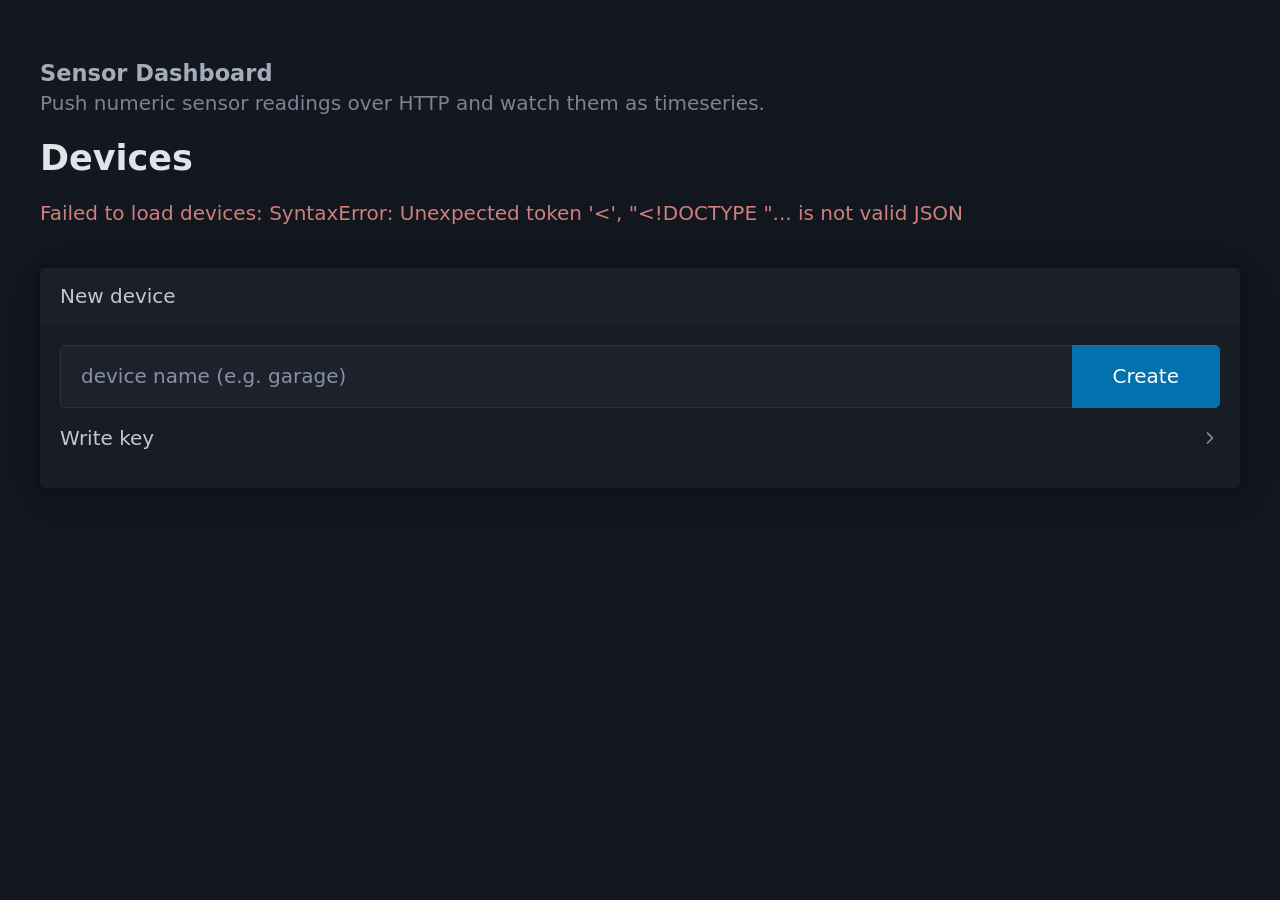
==== commit 0fc66bb3: "Rename app to Sensor Dashboard in user-facing text Page titles, headings, README, JS document.title," ====
--- a/static/index.html
+++ b/static/index.html
@@ -3,7 +3,7 @@
 <head>
   <meta charset="utf-8" />
   <meta name="viewport" content="width=device-width, initial-scale=1" />
-  <title>Sensor Dash</title>
+  <title>Sensor Dashboard</title>
   <link rel="icon" href="/static/favicon.svg" type="image/svg+xml" />
   <link rel="stylesheet" href="/static/pico.min.css" />
   <link rel="stylesheet" href="/static/style.css" />
@@ -11,7 +11,7 @@
 <body>
   <main class="container">
     <hgroup>
-      <h5>Sensor Dash</h5>
+      <h5>Sensor Dashboard</h5>
       <p class="subtitle">Push numeric sensor readings over HTTP and watch them as timeseries.</p>
     </hgroup>
 
